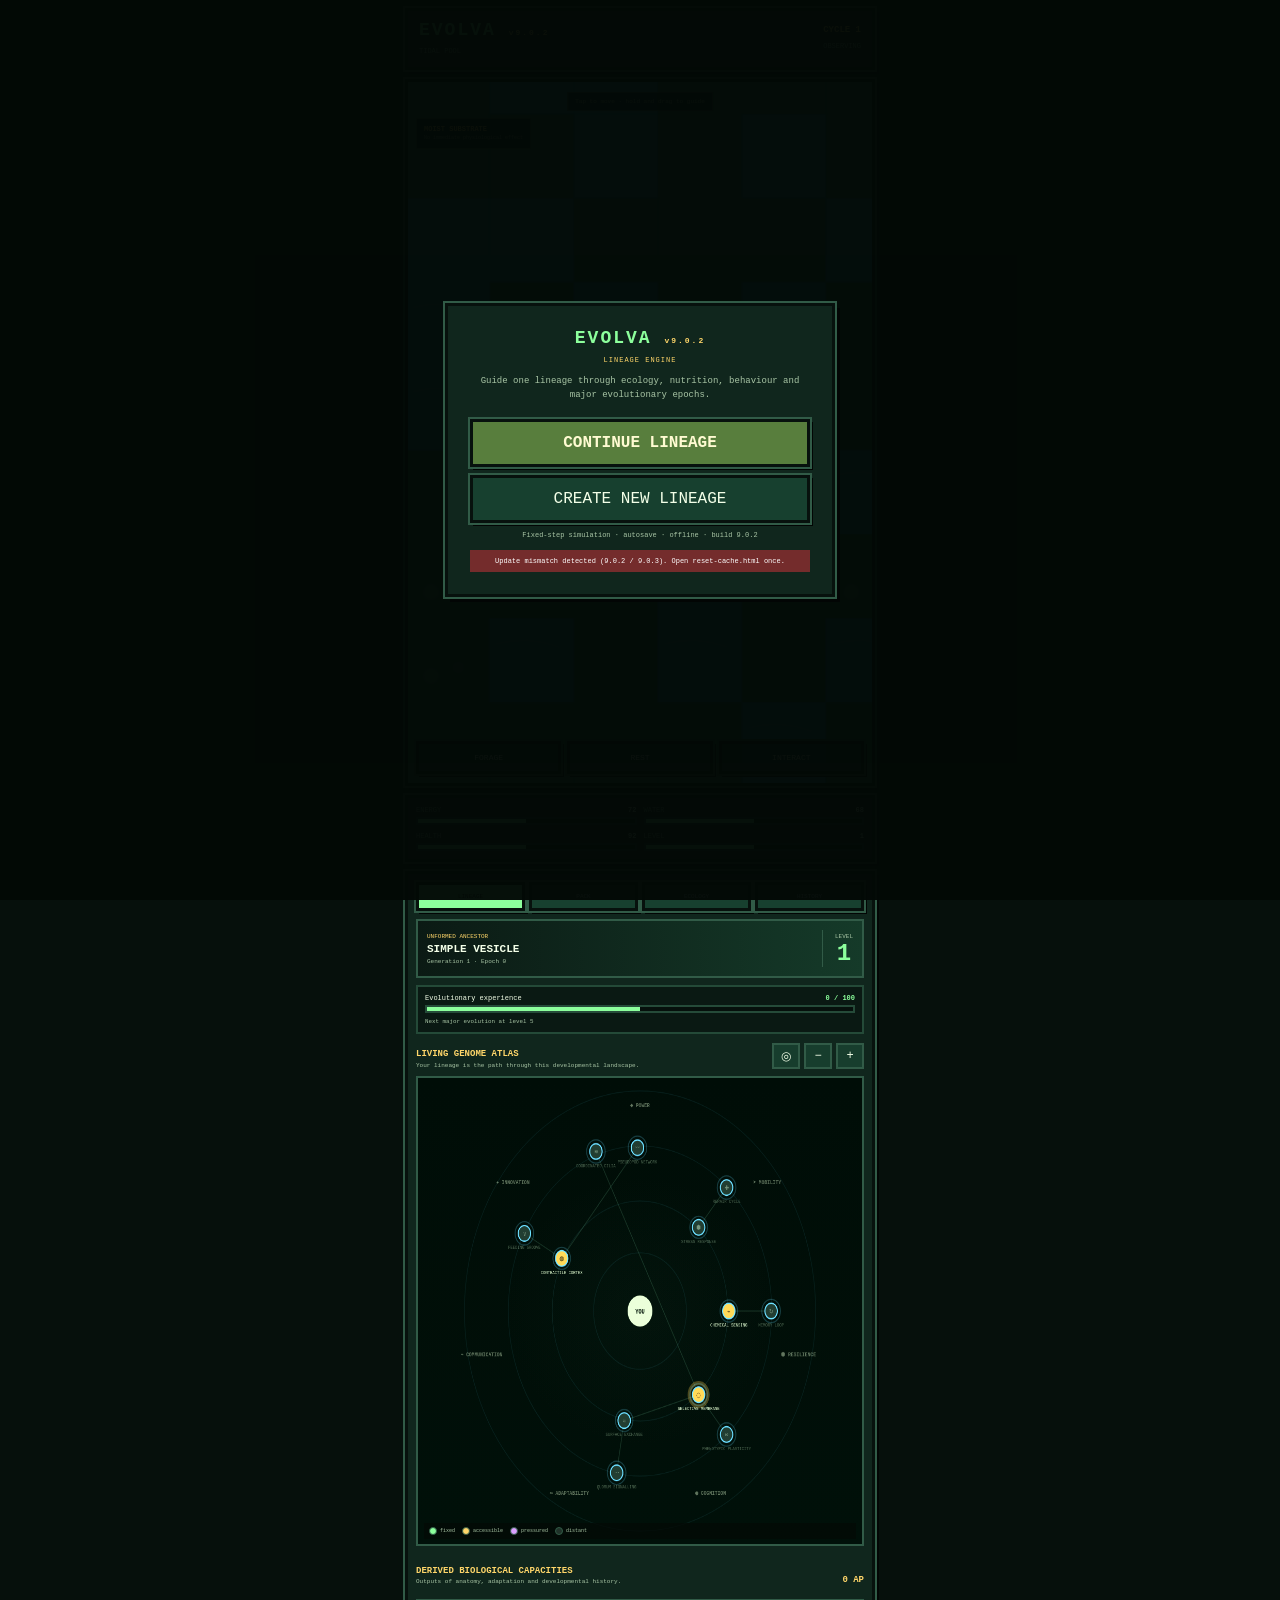
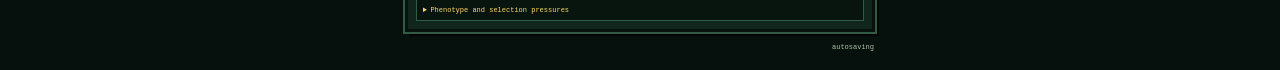
==== index.html @ 6b2ef73f "Add files via upload" ====
<!doctype html>
<html lang="en">
<head>
<meta charset="utf-8">
<meta name="viewport" content="width=device-width,initial-scale=1,viewport-fit=cover,user-scalable=no">
<meta name="evolva-build" content="9.0.3">
<script>
window.__EVOLVA_EXPECTED_BUILD__="9.0.3";
</script>
<meta name="theme-color" content="#06100c">
<meta name="apple-mobile-web-app-capable" content="yes">
<meta name="apple-mobile-web-app-status-bar-style" content="black-translucent">
<title>EVOLVA v9.0.3</title>
<link rel="manifest" href="manifest.webmanifest?v=9.0.3">
<link rel="icon" href="icons/icon.svg" type="image/svg+xml">
<link rel="stylesheet" href="styles.css?v=9.0.3">
</head>
<body>
<div id="start" class="modal visible">
  <div class="modal-card">
    <h1>EVOLVA <small data-build-version>v9.0.3</small></h1>
    <p class="tag">LINEAGE ENGINE</p>
    <p>Guide one lineage through ecology, nutrition, behaviour and major evolutionary epochs.</p>
    <button id="continue" class="primary">CONTINUE LINEAGE</button>
    <button id="newGame">CREATE NEW LINEAGE</button>
    <p class="fine">Fixed-step simulation · autosave · offline · build <span data-build-number>9.0.3</span></p>
    <div id="error" class="error" hidden></div>
  </div>
</div>

<div id="originModal" class="modal">
  <div class="modal-card wide">
    <h1>CHOOSE ANCESTRAL ORIGIN</h1>
    <p class="note">This is not a class lock. It determines the first pressures, starting anatomy and early Genome Atlas access.</p>
    <div id="originChoices" class="origin-choices"></div>
  </div>
</div>

<div id="epochModal" class="modal">
  <div class="modal-card wide epoch-card">
    <div class="epoch-heading">
      <div>
        <p class="tag">MAJOR EVOLUTION</p>
        <h1 id="epochTitle">EPOCH I</h1>
      </div>
      <b id="epochLevelLabel">LEVEL 5</b>
    </div>

    <section id="epochFeedStage">
      <p class="note">Commit up to six stored resources. Nutrition alters which innovations are developmentally accessible.</p>
      <div id="epochInventory" class="inventory-grid"></div>
      <div class="epoch-summary">
        <span>Committed <b id="feedCount">0 / 6</b></span>
        <button id="forecastBtn" class="primary">READ SELECTION PRESSURES</button>
      </div>
    </section>

    <section id="epochForecastStage" hidden>
      <div id="pressureSummary" class="pressure-summary"></div>
      <div id="epochAtlasHint" class="epoch-atlas-hint"></div>
      <h2>LIKELY EVOLUTIONARY OUTCOMES</h2>
      <div id="forecastChoices" class="forecast-choices"></div>
      <button id="backToFeedBtn">CHANGE NUTRITION</button>
    </section>
  </div>
</div>

<main class="app">
  <header class="hud panel">
    <div>
      <h1>EVOLVA <small data-build-version>v9.0.3</small></h1>
      <span id="biomeLabel">TIDAL POOL</span>
    </div>
    <div class="hud-right">
      <b id="cycleLabel">CYCLE 1</b>
      <span id="stateLabel">OBSERVING</span>
    </div>
  </header>

  <section class="world panel">
    <canvas id="world" width="430" height="650"></canvas>
    <div id="hint" class="hint">Tap to move · hold and drag to guide</div>
    <div id="toast" class="toast" hidden></div>
    <div id="inspect" class="inspect" hidden></div>
    <div id="tileReadout" class="tile-readout">
      <b id="tileName">MOIST SUBSTRATE</b>
      <span id="tileEffect">No immediate physiological effect</span>
    </div>
    <div id="interactionMenu" class="interaction-menu" hidden>
      <div class="encounter-head">
        <b id="interactionTargetName">NEARBY ORGANISM</b>
        <span id="interactionTargetInfo">reading chemistry…</span>
      </div>
      <p>Choose an ecological intention. Anatomy, chemistry, condition and chance determine what actually happens.</p>
      <div class="intent-grid">
        <button data-intent="signal"><b>⌁ SIGNAL</b><small>cooperate, inspect or be rejected</small></button>
        <button data-intent="merge"><b>◉ MERGE</b><small>attempt stable endosymbiosis</small></button>
        <button data-intent="engulf"><b>∨ ENGULF</b><small>absorb biomass or living modules</small></button>
        <button data-intent="defend"><b>⬢ DEFEND</b><small>release a local protective field</small></button>
      </div>
      <button id="interactionCancelBtn">CANCEL</button>
    </div>
    <div id="encounterPanel" class="encounter-panel" hidden>
      <div class="encounter-head">
        <b id="encounterTitle">CHEMICAL ENCOUNTER</b>
        <span id="encounterOdds">uncertain</span>
      </div>
      <div id="encounterRolls" class="encounter-rolls"></div>
      <div id="encounterOutcomeIcon" class="encounter-outcome-icon">⌁</div>
      <p id="encounterText"></p>
      <button id="encounterCloseBtn">CONTINUE</button>
    </div>
    <div class="quick-actions">
      <button id="forageBtn">FORAGE</button>
      <button id="restBtn">REST</button>
      <button id="interactBtn">INTERACT</button>
    </div>
  </section>

  <section class="meters panel">
    <div><span>ENERGY <b id="energyText">72</b></span><i><em id="energyBar"></em></i></div>
    <div><span>WATER <b id="waterText">68</b></span><i><em id="waterBar"></em></i></div>
    <div><span>HEALTH <b id="healthText">92</b></span><i><em id="healthBar"></em></i></div>
    <div><span>LEVEL <b id="levelText">1</b></span><i><em id="xpBar"></em></i></div>
  </section>

  <section class="panel drawer">
    <nav>
      <button class="tab active" data-tab="lineage">LINEAGE</button>
      <button class="tab" data-tab="pack">PACK</button>
      <button class="tab" data-tab="ecology">ECOLOGY</button>
      <button class="tab" data-tab="history">HISTORY</button>
    </nav>

    <div id="lineageTab" class="tab-content active">
      <div class="lineage-topbar">
        <div>
          <span id="originLabel">UNFORMED ANCESTOR</span>
          <b id="bodyPlanLabel">SIMPLE VESICLE</b>
          <small id="lineageMeta">Generation 1 · Epoch 0</small>
        </div>
        <div class="level-badge"><small>LEVEL</small><strong id="lineageLevel">1</strong></div>
      </div>

      <div class="progress-block">
        <span>Evolutionary experience <b id="xpText">0 / 100</b></span>
        <i><em id="lineageXpBar"></em></i>
        <small id="epochHint">Next major evolution at level 5</small>
      </div>

      <div class="atlas-toolbar">
        <div>
          <h2>LIVING GENOME ATLAS</h2>
          <p id="atlasSummary">Your lineage is the path through this developmental landscape.</p>
        </div>
        <div class="atlas-tools">
          <button id="atlasHomeBtn">◎</button>
          <button id="atlasMinusBtn">−</button>
          <button id="atlasPlusBtn">+</button>
        </div>
      </div>

      <div id="livingAtlas" class="living-atlas">
        <canvas id="atlasCanvas" width="860" height="720"></canvas>
        <div id="atlasTooltip" class="atlas-tooltip" hidden></div>
        <div class="atlas-legend">
          <span><i class="owned"></i> fixed</span>
          <span><i class="available"></i> accessible</span>
          <span><i class="pressured"></i> pressured</span>
          <span><i class="locked"></i> distant</span>
        </div>
      </div>

      <div class="attribute-strip-header">
        <div>
          <h2>DERIVED BIOLOGICAL CAPACITIES</h2>
          <p>Outputs of anatomy, adaptation and developmental history.</p>
        </div>
        <b id="adaptPointLabel">0 AP</b>
      </div>
      <div id="attributeStrip" class="attribute-strip"></div>

      <details class="lineage-details">
        <summary>Phenotype and selection pressures</summary>
        <h2>ACTIVE PHENOTYPE</h2>
        <div id="phenotypeCards" class="cards compact"></div>
        <h2>RECENT SELECTION PRESSURES</h2>
        <div id="pressureBars" class="pressure-bars"></div>
      </details>
    </div>

    <div id="packTab" class="tab-content">
      <p class="note">Surplus resources enter the backpack. Eating changes physiology now and leaves a nutritional imprint on the next major evolution.</p>
      <div id="dietReadout" class="diet-readout"></div>
      <div id="inventoryGrid" class="inventory-grid"></div>
      <h2>DISCOVERED DEVELOPMENTAL COMBINATIONS</h2>
      <div id="recipeCards" class="cards compact"></div>
    </div>

    <div id="ecologyTab" class="tab-content">
      <div id="ecologyCards" class="cards"></div>
      <h2>INTEGRATED LIVING MODULES</h2>
      <div id="symbiontCards" class="cards compact"></div>
      <h2>CONDITIONED NICHES</h2>
      <div id="nicheCards" class="cards compact"></div>
      <button id="migrateBtn" class="secondary-action">MIGRATE TO NEXT NICHE</button>
    </div>

    <div id="historyTab" class="tab-content">
      <div id="logList" class="log"></div>
      <button id="restartBtn" class="danger-action">END LINEAGE AND RESTART</button>
    </div>
  </section>

  <footer><span id="saveStatus">autosaving</span></footer>
</main>

<script type="module" src="js/main.js?v=9.0.3"></script>
</body>
</html>
---- styles.css ----
:root{--bg:#06100c;--panel:#10261d;--panel2:#0a1913;--line:#315b47;--text:#f3ffe8;--muted:#a8c5a5;--green:#8cff9c;--gold:#ffd66a;--blue:#7de0ff;--red:#ff7777;--purple:#dba0ff}
*{box-sizing:border-box;-webkit-tap-highlight-color:transparent}
html,body{margin:0;min-height:100%;background:var(--bg);color:var(--text);font-family:"Courier New",monospace}
body{padding:max(8px,env(safe-area-inset-top)) max(8px,env(safe-area-inset-right)) max(14px,env(safe-area-inset-bottom)) max(8px,env(safe-area-inset-left));overscroll-behavior:none}
button,select{font:inherit;color:inherit;touch-action:manipulation}button:active{transform:translate(1px,1px)}
.app{width:min(100%,470px);margin:auto;display:grid;gap:9px}
.panel{background:var(--panel);border:3px solid #07110d;outline:2px solid var(--line);box-shadow:4px 4px #020504}
.hud{padding:9px 11px;display:flex;justify-content:space-between;align-items:center}
h1{margin:0;color:var(--green);font-size:18px;letter-spacing:2px}h1 small{font-size:8px;color:var(--gold)}
h2{font-size:9px;color:var(--gold);margin:12px 0 6px}
.hud span,.hud-right span{font-size:7px;color:var(--muted)}.hud-right{text-align:right}.hud-right b{display:block;color:var(--gold);font-size:9px}
.world{position:relative;overflow:hidden}canvas{display:block;width:100%;height:auto;aspect-ratio:430/650;background:#224936;image-rendering:pixelated;touch-action:none}
.hint{position:absolute;left:50%;top:10px;transform:translateX(-50%);padding:5px 7px;background:rgba(3,9,6,.72);border:1px solid rgba(255,255,255,.18);font-size:6px;color:var(--muted);pointer-events:none}
.toast{position:absolute;left:50%;bottom:78px;transform:translateX(-50%);width:calc(100% - 18px);padding:7px;background:rgba(4,11,8,.94);border:2px solid var(--gold);text-align:center;color:var(--gold);font-size:8px}
.inspect{position:absolute;right:8px;top:36px;max-width:55%;padding:7px;background:rgba(4,11,8,.92);border:2px solid var(--blue);font-size:6px;line-height:1.45;color:var(--muted)}
.quick-actions{position:absolute;left:8px;right:8px;bottom:9px;display:grid;grid-template-columns:1fr 1fr 1fr;gap:6px}
.quick-actions button,.drawer nav button,.modal button,.secondary-action,.danger-action{background:rgba(24,67,49,.92);border:3px solid #07110d;outline:2px solid var(--line);box-shadow:3px 3px #020504}
.quick-actions button{padding:9px 3px;font-size:8px}.quick-actions button.active{background:#376f4e}.primary{background:#587e3d!important;color:#fffbd2;font-weight:bold}
.meters{padding:8px;display:grid;grid-template-columns:1fr 1fr;gap:7px}.meters>div{font-size:7px;color:var(--muted)}.meters b{float:right;color:var(--text)}
.meters i,.progress-block i{display:block;height:8px;margin-top:3px;background:#06100c;border:2px solid #254b39}.meters em,.progress-block em{display:block;height:100%;background:var(--green);width:50%}
.drawer{padding:8px}.drawer nav{display:grid;grid-template-columns:repeat(4,1fr);gap:4px}.drawer nav button{padding:8px 1px;font-size:6px}.drawer nav button.active{background:var(--green);color:#06100c}
.tab-content{display:none;min-height:230px;padding-top:8px}.tab-content.active{display:block}
.note{font-size:7px;color:var(--muted);line-height:1.5}
.cards{display:grid;gap:6px;margin-top:7px}.cards.compact{grid-template-columns:1fr 1fr}.card{background:var(--panel2);border:2px solid #244a38;padding:7px;font-size:7px;line-height:1.45;color:var(--muted)}
.card b{display:block;color:var(--text);font-size:8px;margin-bottom:3px}.card.good{border-color:#4d9665}.card.bad{border-color:#9c4b4b}
.lineage-banner{display:flex;justify-content:space-between;align-items:center;background:linear-gradient(90deg,#0b1a14,#153a29);border:2px solid #315b47;padding:9px}
.lineage-banner span{display:block;font-size:6px;color:var(--gold)}.lineage-banner b{display:block;font-size:11px;margin-top:3px}
.level-badge{text-align:center;border-left:1px solid #315b47;padding-left:12px}.level-badge small{display:block;font-size:5px;color:var(--muted)}.level-badge strong{font-size:24px;color:var(--green)}
.progress-block{margin-top:7px;padding:7px;background:var(--panel2);border:2px solid #244a38;font-size:7px}.progress-block span b{float:right;color:var(--green)}.progress-block small{display:block;margin-top:5px;color:var(--muted)}
.attribute-header{display:flex;justify-content:space-between;align-items:end}.attribute-header h2{margin-bottom:2px}.attribute-header p{font-size:6px;color:var(--muted);margin:0}.attribute-header>b{color:var(--gold);font-size:10px}
.attribute-grid{display:grid;grid-template-columns:1fr 1fr;gap:6px;margin-top:7px}.attribute{background:var(--panel2);border:2px solid #244a38;padding:7px;position:relative;min-height:80px}
.attribute .top{display:flex;justify-content:space-between;align-items:center}.attribute .icon{font-size:14px}.attribute strong{font-size:18px;color:var(--green)}
.attribute b{display:block;font-size:8px;margin:3px 0}.attribute p{font-size:6px;color:var(--muted);margin:0;line-height:1.35}.attribute button{position:absolute;right:5px;bottom:5px;width:22px;height:22px;padding:0;background:#315b47;border:1px solid #83b99c}.attribute button:disabled{opacity:.25}
.pressure-bars{display:grid;gap:5px}.pressure-row{font-size:6px;color:var(--muted)}.pressure-row span{display:flex;justify-content:space-between}.pressure-row i{display:block;height:5px;background:#06100c;border:1px solid #315b47}.pressure-row em{display:block;height:100%;background:var(--blue)}
.inventory-grid{display:grid;grid-template-columns:repeat(3,1fr);gap:6px}.inventory-item{position:relative;min-height:72px;padding:7px 3px;background:var(--panel2);border:2px solid #244a38;color:var(--text);font:inherit}
.inventory-item b{display:block;font-size:17px;margin-bottom:4px}.inventory-item span{display:block;font-size:7px}.inventory-item small{display:block;font-size:6px;color:var(--muted);margin-top:3px}.inventory-item em{position:absolute;right:4px;top:3px;color:var(--gold);font-size:7px;font-style:normal}.inventory-item:disabled{opacity:.4}
.atlas-header{display:flex;justify-content:space-between;align-items:end}.atlas-header h2{margin:0}.atlas-header p{font-size:6px;color:var(--muted);margin:3px 0}.atlas-header select{background:#0a1913;border:2px solid #315b47;font-size:6px;padding:5px}
.atlas-grid{display:grid;gap:6px;margin-top:8px}.atlas-node{background:var(--panel2);border:2px solid #244a38;padding:7px;display:grid;grid-template-columns:34px 1fr auto;gap:7px;align-items:center}
.atlas-node.locked{opacity:.55}.atlas-node.owned{border-color:#72c489;background:#102b1d}.atlas-node.available{border-color:var(--gold)}.atlas-node .node-icon{width:34px;height:34px;display:grid;place-items:center;border:2px solid currentColor;font-size:15px}
.atlas-node b{display:block;font-size:8px}.atlas-node p{font-size:6px;color:var(--muted);margin:3px 0;line-height:1.35}.atlas-node small{font-size:5px;color:var(--gold)}.atlas-node .tier{font-size:7px;color:var(--muted)}
.secondary-action,.danger-action{width:100%;margin-top:8px;padding:9px;font-size:8px}.danger-action{background:#5b2525}
.log{max-height:290px;overflow:auto;font-size:7px;color:var(--muted);line-height:1.5}.log div{padding:5px 0;border-bottom:1px dotted rgba(255,255,255,.08)}
footer{display:flex;justify-content:flex-end;font-size:7px;color:var(--muted);padding:2px 1px 5px}
.modal{position:fixed;inset:0;z-index:100;display:none;align-items:center;justify-content:center;padding:20px;background:rgba(3,9,6,.97);overflow:auto}.modal.visible{display:flex}
.modal-card{width:min(100%,390px);padding:22px;text-align:center;background:var(--panel);border:3px solid #07110d;outline:2px solid var(--line);box-shadow:5px 5px #020504}.modal-card.wide{width:min(100%,455px)}
.modal-card p{font-size:9px;line-height:1.55;color:var(--muted)}.modal-card>button{width:100%;padding:12px;margin-top:8px}.tag{color:var(--gold)!important;font-size:7px!important;letter-spacing:1px}.fine{font-size:7px!important}.error{margin-top:9px;padding:7px;background:#742c2c;color:#fff;font-size:7px}
.origin-choices{display:grid;gap:8px}.origin-choice{text-align:left!important;padding:10px!important}.origin-choice b{display:block;color:var(--green);font-size:10px}.origin-choice span{display:block;color:var(--muted);font-size:7px;line-height:1.45;margin:4px 0}.origin-choice small{color:var(--gold);font-size:6px}
.epoch-card{text-align:left}.epoch-heading{display:flex;justify-content:space-between;align-items:center;border-bottom:2px solid #315b47;padding-bottom:8px}.epoch-heading p{margin:0}.epoch-heading>b{color:var(--gold);font-size:10px}
.epoch-summary{display:flex;justify-content:space-between;align-items:center;margin-top:9px;font-size:7px}.epoch-summary button{padding:9px;font-size:7px}
.pressure-summary{display:grid;grid-template-columns:repeat(2,1fr);gap:5px;margin:8px 0}.pressure-chip{background:#0a1913;border:1px solid #315b47;padding:6px;font-size:6px}.pressure-chip b{display:block;color:var(--green);font-size:9px}
.forecast-choices{display:grid;gap:7px}.forecast-choice{text-align:left!important;padding:9px!important;background:#102b1d!important}.forecast-choice b{display:block;color:var(--green);font-size:9px}.forecast-choice span{display:block;color:var(--muted);font-size:6px;margin:4px 0;line-height:1.4}.forecast-choice small{color:var(--gold);font-size:6px}
@media(max-width:360px){.cards.compact{grid-template-columns:1fr}.attribute-grid{grid-template-columns:1fr}.pressure-summary{grid-template-columns:1fr}.inventory-grid{grid-template-columns:1fr 1fr}}

.lineage-topbar{display:flex;justify-content:space-between;align-items:center;background:linear-gradient(90deg,#0b1a14,#153a29);border:2px solid #315b47;padding:9px}
.lineage-topbar span{display:block;font-size:6px;color:var(--gold)}.lineage-topbar b{display:block;font-size:11px;margin-top:3px}
.lineage-topbar>div>small{display:block;font-size:6px;color:var(--muted);margin-top:3px}
.atlas-toolbar{display:flex;justify-content:space-between;align-items:end;margin-top:9px}
.atlas-toolbar h2{margin:0}.atlas-toolbar p{margin:3px 0 0;font-size:6px;color:var(--muted)}
.atlas-tools{display:flex;gap:4px}.atlas-tools button{width:28px;height:26px;padding:0;background:#173d2d;border:2px solid #315b47;color:var(--text);font-size:12px}
.living-atlas{position:relative;margin-top:7px;height:410px;background:#07120d;border:2px solid #315b47;overflow:hidden;touch-action:none}
#atlasCanvas{display:block;width:100%;height:100%;image-rendering:auto;touch-action:none;background:
radial-gradient(circle at 50% 50%,rgba(49,91,71,.08),transparent 42%),
linear-gradient(#07120d,#08150f)}
.atlas-tooltip{position:absolute;z-index:5;max-width:210px;padding:7px;background:rgba(4,11,8,.96);border:2px solid var(--gold);font-size:6px;line-height:1.45;color:var(--muted);pointer-events:none}
.atlas-tooltip b{display:block;color:var(--text);font-size:8px;margin-bottom:3px}
.atlas-tooltip small{display:block;color:var(--gold);margin-top:4px}
.atlas-legend{position:absolute;left:6px;right:6px;bottom:5px;display:flex;flex-wrap:wrap;gap:7px;padding:4px 5px;background:rgba(3,9,6,.78);font-size:5px;color:var(--muted);pointer-events:none}
.atlas-legend span{display:flex;align-items:center;gap:3px}.atlas-legend i{width:8px;height:8px;border-radius:50%;display:inline-block;border:1px solid #315b47}
.atlas-legend i.owned{background:var(--green)}.atlas-legend i.available{background:var(--gold)}.atlas-legend i.pressured{background:var(--purple)}.atlas-legend i.locked{background:#203229}
.attribute-strip-header{display:flex;justify-content:space-between;align-items:end;margin-top:8px}.attribute-strip-header h2{margin-bottom:2px}.attribute-strip-header p{font-size:6px;color:var(--muted);margin:0}.attribute-strip-header>b{font-size:9px;color:var(--gold)}
.attribute-strip{display:grid;grid-template-columns:repeat(7,1fr);gap:3px;margin-top:6px}
.attribute-mini{position:relative;min-width:0;padding:6px 2px 5px;background:#0a1913;border:1px solid #244a38;text-align:center}
.attribute-mini span{display:block;font-size:11px}.attribute-mini b{display:block;font-size:6px;white-space:nowrap;overflow:hidden;text-overflow:ellipsis;margin-top:2px}.attribute-mini strong{display:block;font-size:10px;color:var(--green);margin-top:2px}
.attribute-mini button{position:absolute;right:1px;top:1px;width:15px;height:15px;padding:0;border:1px solid #315b47;background:#173d2d;font-size:8px}.attribute-mini button:disabled{opacity:.2}
.lineage-details{margin-top:8px;border:1px solid #315b47;background:#08150f;padding:6px}
.lineage-details summary{font-size:7px;color:var(--gold);cursor:pointer}
@media(max-width:360px){.living-atlas{height:360px}.attribute-strip{grid-template-columns:repeat(4,1fr)}}

.epoch-atlas-hint{margin:7px 0;padding:7px;background:#07120d;border:1px solid #315b47;font-size:6px;color:var(--muted);line-height:1.5}
.epoch-atlas-hint b{color:var(--gold)}
.living-atlas.is-dragging{cursor:grabbing}.living-atlas{cursor:grab}
@media(prefers-reduced-motion:reduce){.living-atlas *{animation:none!important}}

.tile-readout{position:absolute;left:8px;top:36px;max-width:58%;padding:6px 7px;background:rgba(4,11,8,.88);border:1px solid rgba(255,255,255,.25);pointer-events:none}
.tile-readout b{display:block;font-size:7px;color:var(--gold)}.tile-readout span{display:block;margin-top:2px;font-size:5px;color:var(--muted);line-height:1.35}
.encounter-panel{position:absolute;z-index:12;left:8px;right:8px;top:92px;padding:10px;background:rgba(4,11,8,.97);border:3px solid var(--gold);box-shadow:4px 4px #020504}
.encounter-head{display:flex;justify-content:space-between;align-items:center}.encounter-head b{font-size:9px;color:var(--gold)}.encounter-head span{font-size:6px;color:var(--muted)}
.encounter-rolls{display:grid;grid-template-columns:1fr 1fr;gap:6px;margin:8px 0}.roll-card{padding:7px;background:#0a1913;border:1px solid #315b47;text-align:center}.roll-card span{display:block;font-size:5px;color:var(--muted)}.roll-card b{display:block;font-size:18px;margin-top:3px}.roll-card.good b{color:var(--green)}.roll-card.bad b{color:var(--red)}
.encounter-panel p{font-size:7px;line-height:1.45;color:var(--text)}.encounter-panel button{width:100%;padding:8px;background:#173d2d;border:2px solid #315b47}
.diet-readout{margin:6px 0 8px;padding:8px;background:#08150f;border:2px solid #315b47;font-size:6px;color:var(--muted);line-height:1.45}.diet-readout b{color:var(--gold)}
.recipe-card{background:#0a1913;border:2px solid #244a38;padding:7px;font-size:6px;color:var(--muted)}.recipe-card b{display:block;color:var(--text);font-size:8px;margin-bottom:3px}.recipe-card.active{border-color:var(--gold);box-shadow:inset 0 0 0 1px rgba(255,214,106,.2)}
.inventory-item .imprint{color:var(--purple)!important}

.interaction-menu{position:absolute;z-index:13;left:8px;right:8px;top:82px;padding:10px;background:rgba(4,11,8,.98);border:3px solid #7de0ff;box-shadow:5px 5px #020504}
.interaction-menu>p{font-size:6px;line-height:1.45;color:var(--muted)}
.intent-grid{display:grid;grid-template-columns:1fr 1fr;gap:6px;margin:8px 0}
.intent-grid button{min-height:58px;padding:7px;background:#0a1913;border:2px solid #315b47;text-align:left;color:var(--text)}
.intent-grid button b,.intent-grid button small{display:block}.intent-grid button b{font-size:8px;color:var(--gold)}.intent-grid button small{font-size:5px;color:var(--muted);margin-top:4px;line-height:1.3}
.encounter-outcome-icon{text-align:center;font-size:30px;line-height:1;margin:5px 0;color:var(--gold);text-shadow:0 0 12px currentColor}
.world-tag{position:absolute}
.module-card,.niche-card{position:relative;padding:8px;background:#0a1913;border:2px solid #315b47;font-size:6px;color:var(--muted)}
.module-card b,.niche-card b{display:block;font-size:8px;color:var(--text);margin-bottom:3px}.module-card i{position:absolute;right:7px;top:7px;font-style:normal;font-size:15px}
.niche-meter{height:5px;background:#14291f;margin-top:5px}.niche-meter em{display:block;height:100%;background:var(--green)}

/* Living World 8.1 */
#world{image-rendering:auto;filter:saturate(1.12) contrast(1.04)}
.world-shell{background:radial-gradient(circle at 50% 42%,rgba(47,110,78,.12),transparent 70%)}
.tile-readout{backdrop-filter:blur(3px)}

/* v8.2 phenotype intelligence and high-resolution atlas */
.living-atlas{height:470px;background:
 radial-gradient(circle at 50% 50%,rgba(125,224,255,.08),transparent 32%),
 radial-gradient(circle at 18% 24%,rgba(219,160,255,.06),transparent 26%),
 linear-gradient(135deg,#06100c,#0a1913 48%,#07120d);box-shadow:inset 0 0 35px rgba(0,0,0,.65)}
#atlasCanvas{image-rendering:auto;filter:saturate(1.15) contrast(1.05)}
.atlas-tooltip{max-width:245px;font-size:7px;box-shadow:0 0 18px rgba(255,214,106,.18)}
.atlas-tooltip .tip-tier{display:block;color:var(--blue);font-size:6px;margin-bottom:5px}.atlas-tooltip strong{display:block;color:var(--green);margin:5px 0}.atlas-tooltip u{color:var(--text);text-decoration:none;letter-spacing:.5px}
.attribute-strip{grid-template-columns:repeat(2,1fr);gap:5px}.attribute-mini{min-height:82px;text-align:left;padding:8px 24px 7px 8px;border-color:#315b47;background:linear-gradient(145deg,#0a1913,#10261d)}
.attribute-mini span{display:inline-block;font-size:14px;margin-right:5px}.attribute-mini b{display:inline;font-size:8px}.attribute-mini strong{font-size:14px;margin:4px 0;color:var(--green)}.attribute-mini small{display:block;font-size:5.5px;line-height:1.35;color:var(--muted)}.attribute-mini button{width:19px;height:19px;right:4px;top:4px}
.inspect{left:auto;right:7px;top:34px;width:min(176px,48%);max-width:176px;max-height:96px;overflow:hidden;padding:5px 6px;background:rgba(4,11,8,.78);backdrop-filter:blur(5px);-webkit-backdrop-filter:blur(5px);border:1px solid rgba(125,224,255,.72);border-radius:5px;box-shadow:0 3px 12px rgba(0,0,0,.38);font-size:5.6px;line-height:1.3;pointer-events:none}
.inspect-head{display:flex;align-items:center;justify-content:space-between;gap:4px;margin-bottom:2px}.inspect-head b{min-width:0;overflow:hidden;text-overflow:ellipsis;white-space:nowrap;font-size:6.8px}.inspect small{display:block;color:var(--blue);margin-bottom:3px;font-size:5px}.inspect-row{white-space:nowrap;overflow:hidden;text-overflow:ellipsis}.threat{display:inline-block;flex:0 0 auto;width:max-content;padding:1px 3px;border:1px solid currentColor;font-size:5px;font-weight:bold}.threat.easy{color:var(--green)}.threat.favourable{color:#c9ff8c}.threat.risky{color:var(--gold)}.threat.severe{color:#ff9b77}.threat.impossible{color:var(--red)}
@media(max-width:360px){.living-atlas{height:420px}.attribute-strip{grid-template-columns:1fr 1fr}.attribute-mini{min-height:88px}}

/* v9.0.3 mobile interaction and Atlas legibility */
#interactionCancelBtn{display:block;width:100%;margin-top:8px;padding:9px 12px;background:#10261d;border:2px solid #315b47;color:var(--muted);font:inherit;font-size:7px;letter-spacing:1.2px;text-align:center;border-radius:0;box-shadow:none;-webkit-appearance:none;appearance:none}
#interactionCancelBtn:active{background:#173d2d;color:var(--text);transform:translateY(1px)}
@media(max-width:480px){.living-atlas{height:500px}.atlas-legend{font-size:6px;gap:9px}.atlas-legend i{width:10px;height:10px}.atlas-toolbar p{font-size:6.5px;line-height:1.35}}
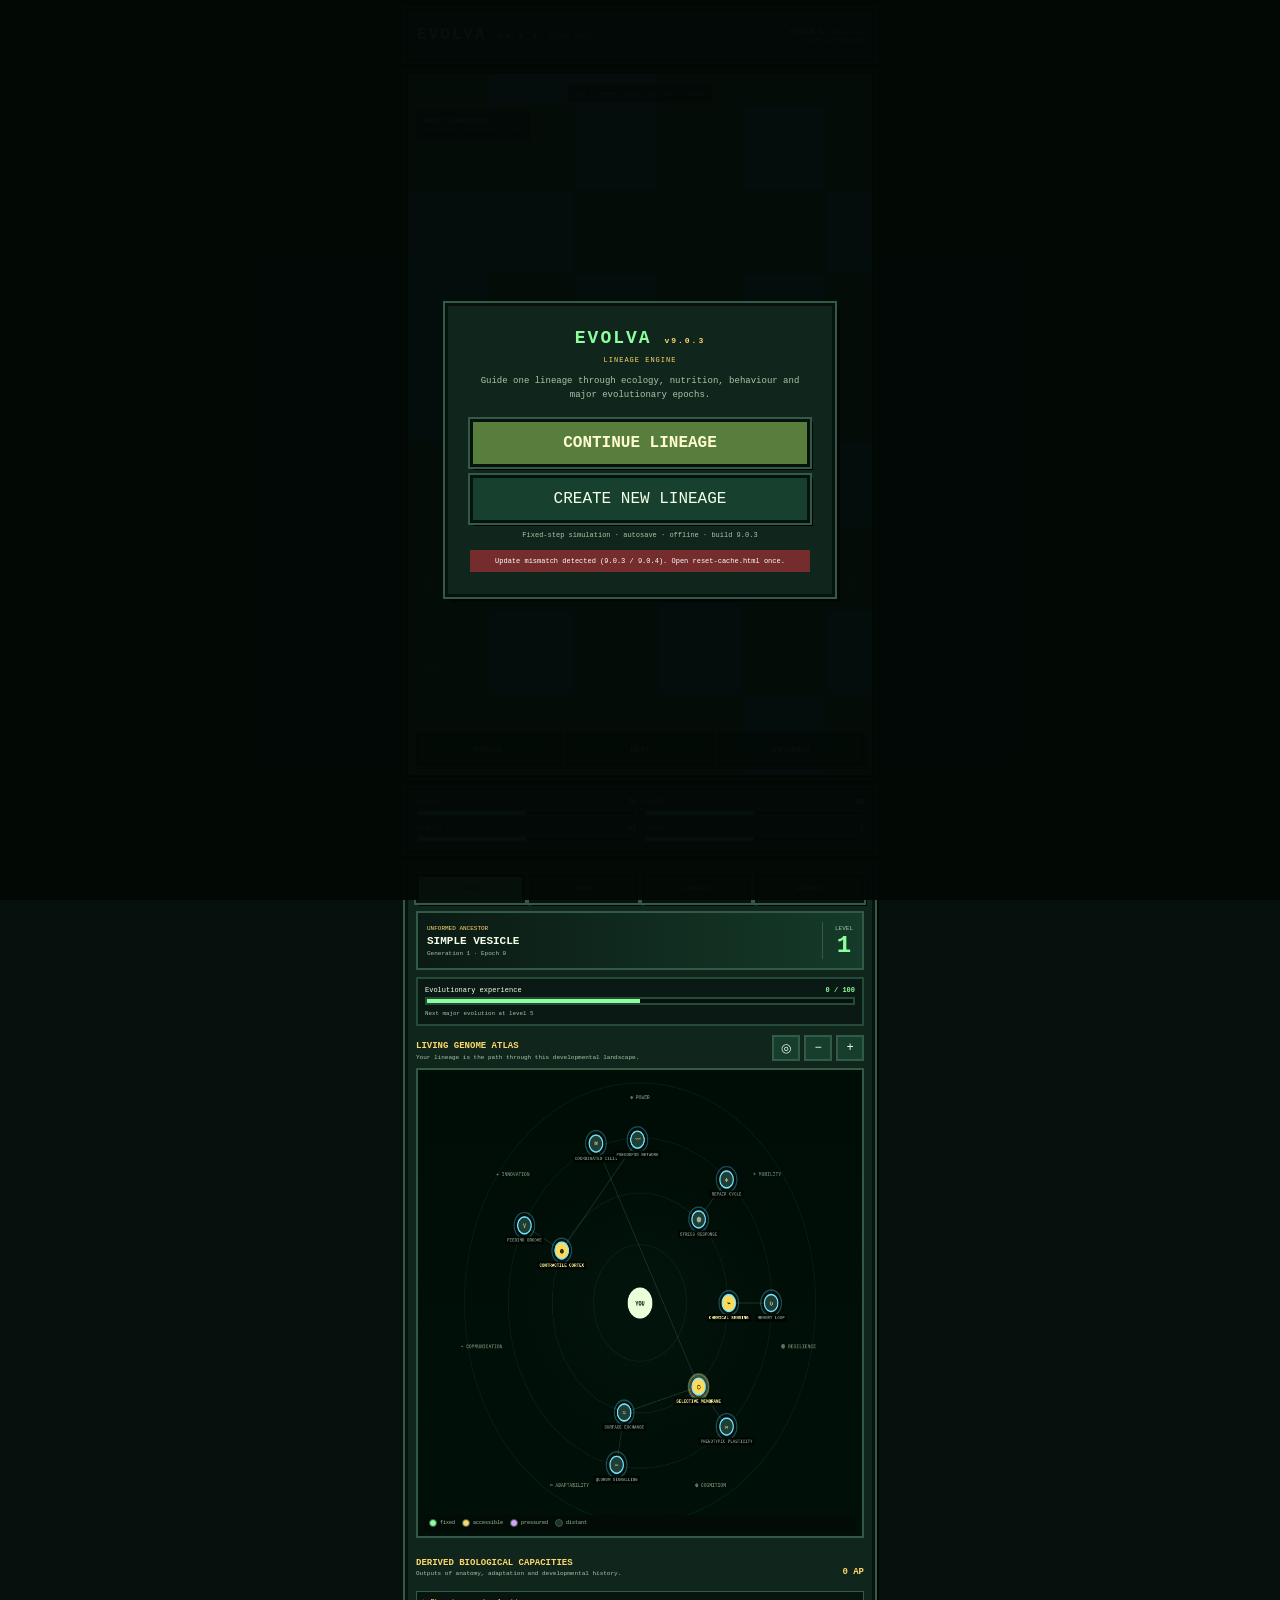
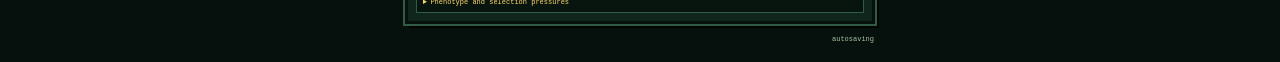
==== commit 5d0e4985: "Add files via upload" ====
--- a/index.html
+++ b/index.html
@@ -3,27 +3,27 @@
 <head>
 <meta charset="utf-8">
 <meta name="viewport" content="width=device-width,initial-scale=1,viewport-fit=cover,user-scalable=no">
-<meta name="evolva-build" content="9.0.3">
+<meta name="evolva-build" content="9.0.4">
 <script>
-window.__EVOLVA_EXPECTED_BUILD__="9.0.3";
+window.__EVOLVA_EXPECTED_BUILD__="9.0.4";
 </script>
 <meta name="theme-color" content="#06100c">
 <meta name="apple-mobile-web-app-capable" content="yes">
 <meta name="apple-mobile-web-app-status-bar-style" content="black-translucent">
-<title>EVOLVA v9.0.3</title>
-<link rel="manifest" href="manifest.webmanifest?v=9.0.3">
+<title>EVOLVA v9.0.4</title>
+<link rel="manifest" href="manifest.webmanifest?v=9.0.4">
 <link rel="icon" href="icons/icon.svg" type="image/svg+xml">
-<link rel="stylesheet" href="styles.css?v=9.0.3">
+<link rel="stylesheet" href="styles.css?v=9.0.4">
 </head>
 <body>
 <div id="start" class="modal visible">
   <div class="modal-card">
-    <h1>EVOLVA <small data-build-version>v9.0.3</small></h1>
+    <h1>EVOLVA <small data-build-version>v9.0.4</small></h1>
     <p class="tag">LINEAGE ENGINE</p>
     <p>Guide one lineage through ecology, nutrition, behaviour and major evolutionary epochs.</p>
     <button id="continue" class="primary">CONTINUE LINEAGE</button>
     <button id="newGame">CREATE NEW LINEAGE</button>
-    <p class="fine">Fixed-step simulation · autosave · offline · build <span data-build-number>9.0.3</span></p>
+    <p class="fine">Fixed-step simulation · autosave · offline · build <span data-build-number>9.0.4</span></p>
     <div id="error" class="error" hidden></div>
   </div>
 </div>
@@ -68,12 +68,13 @@
 <main class="app">
   <header class="hud panel">
     <div>
-      <h1>EVOLVA <small data-build-version>v9.0.3</small></h1>
+      <h1>EVOLVA <small data-build-version>v9.0.4</small></h1>
       <span id="biomeLabel">TIDAL POOL</span>
     </div>
     <div class="hud-right">
       <b id="cycleLabel">CYCLE 1</b>
       <span id="stateLabel">OBSERVING</span>
+      <small id="cycleHistory" class="cycle-history">Lineage newly emerged</small>
     </div>
   </header>
 
@@ -95,7 +96,7 @@
       <div class="intent-grid">
         <button data-intent="signal"><b>⌁ SIGNAL</b><small>cooperate, inspect or be rejected</small></button>
         <button data-intent="merge"><b>◉ MERGE</b><small>attempt stable endosymbiosis</small></button>
-        <button data-intent="engulf"><b>∨ ENGULF</b><small>absorb biomass or living modules</small></button>
+        <button data-intent="engulf"><b>∨ ENGULF</b><small>consume biomass and restore health</small></button>
         <button data-intent="defend"><b>⬢ DEFEND</b><small>release a local protective field</small></button>
       </div>
       <button id="interactionCancelBtn">CANCEL</button>
@@ -215,6 +216,6 @@
   <footer><span id="saveStatus">autosaving</span></footer>
 </main>
 
-<script type="module" src="js/main.js?v=9.0.3"></script>
+<script type="module" src="js/main.js?v=9.0.4"></script>
 </body>
 </html>
--- a/styles.css
+++ b/styles.css
@@ -9,7 +9,7 @@
 h1{margin:0;color:var(--green);font-size:18px;letter-spacing:2px}h1 small{font-size:8px;color:var(--gold)}
 h2{font-size:9px;color:var(--gold);margin:12px 0 6px}
 .hud span,.hud-right span{font-size:7px;color:var(--muted)}.hud-right{text-align:right}.hud-right b{display:block;color:var(--gold);font-size:9px}
-.world{position:relative;overflow:hidden}canvas{display:block;width:100%;height:auto;aspect-ratio:430/650;background:#224936;image-rendering:pixelated;touch-action:none}
+.world{position:relative;overflow:hidden}canvas{display:block;width:100%;height:auto;aspect-ratio:430/650;background:#224936;image-rendering:pixelated;touch-action:pan-y}
 .hint{position:absolute;left:50%;top:10px;transform:translateX(-50%);padding:5px 7px;background:rgba(3,9,6,.72);border:1px solid rgba(255,255,255,.18);font-size:6px;color:var(--muted);pointer-events:none}
 .toast{position:absolute;left:50%;bottom:78px;transform:translateX(-50%);width:calc(100% - 18px);padding:7px;background:rgba(4,11,8,.94);border:2px solid var(--gold);text-align:center;color:var(--gold);font-size:8px}
 .inspect{position:absolute;right:8px;top:36px;max-width:55%;padding:7px;background:rgba(4,11,8,.92);border:2px solid var(--blue);font-size:6px;line-height:1.45;color:var(--muted)}
@@ -121,7 +121,12 @@
 .inspect-head{display:flex;align-items:center;justify-content:space-between;gap:4px;margin-bottom:2px}.inspect-head b{min-width:0;overflow:hidden;text-overflow:ellipsis;white-space:nowrap;font-size:6.8px}.inspect small{display:block;color:var(--blue);margin-bottom:3px;font-size:5px}.inspect-row{white-space:nowrap;overflow:hidden;text-overflow:ellipsis}.threat{display:inline-block;flex:0 0 auto;width:max-content;padding:1px 3px;border:1px solid currentColor;font-size:5px;font-weight:bold}.threat.easy{color:var(--green)}.threat.favourable{color:#c9ff8c}.threat.risky{color:var(--gold)}.threat.severe{color:#ff9b77}.threat.impossible{color:var(--red)}
 @media(max-width:360px){.living-atlas{height:420px}.attribute-strip{grid-template-columns:1fr 1fr}.attribute-mini{min-height:88px}}
 
-/* v9.0.3 mobile interaction and Atlas legibility */
+/* v9.0.4 mobile interaction and Atlas legibility */
 #interactionCancelBtn{display:block;width:100%;margin-top:8px;padding:9px 12px;background:#10261d;border:2px solid #315b47;color:var(--muted);font:inherit;font-size:7px;letter-spacing:1.2px;text-align:center;border-radius:0;box-shadow:none;-webkit-appearance:none;appearance:none}
 #interactionCancelBtn:active{background:#173d2d;color:var(--text);transform:translateY(1px)}
 @media(max-width:480px){.living-atlas{height:500px}.atlas-legend{font-size:6px;gap:9px}.atlas-legend i{width:10px;height:10px}.atlas-toolbar p{font-size:6.5px;line-height:1.35}}
+
+/* v9.0.4 compact header, scroll-safe world and readout separation */
+.hud{padding:5px 9px;min-height:54px;align-items:center}.hud h1{font-size:16px;line-height:1}.hud>div:first-child{display:flex;align-items:baseline;gap:10px}.hud>div:first-child>span{white-space:nowrap}.hud-right{max-width:52%;display:grid;grid-template-columns:auto auto;column-gap:7px;align-items:baseline}.hud-right b{font-size:8px}.hud-right>span{font-size:6px}.cycle-history{grid-column:1/-1;display:block;white-space:nowrap;overflow:hidden;text-overflow:ellipsis;color:var(--muted);font-size:5px;max-width:190px;margin-top:2px}
+.world{touch-action:pan-y}.tile-readout[hidden]{display:none}.inspect{z-index:8}
+@media(max-width:380px){.hud{min-height:50px}.hud h1{font-size:14px}.cycle-history{max-width:150px}}
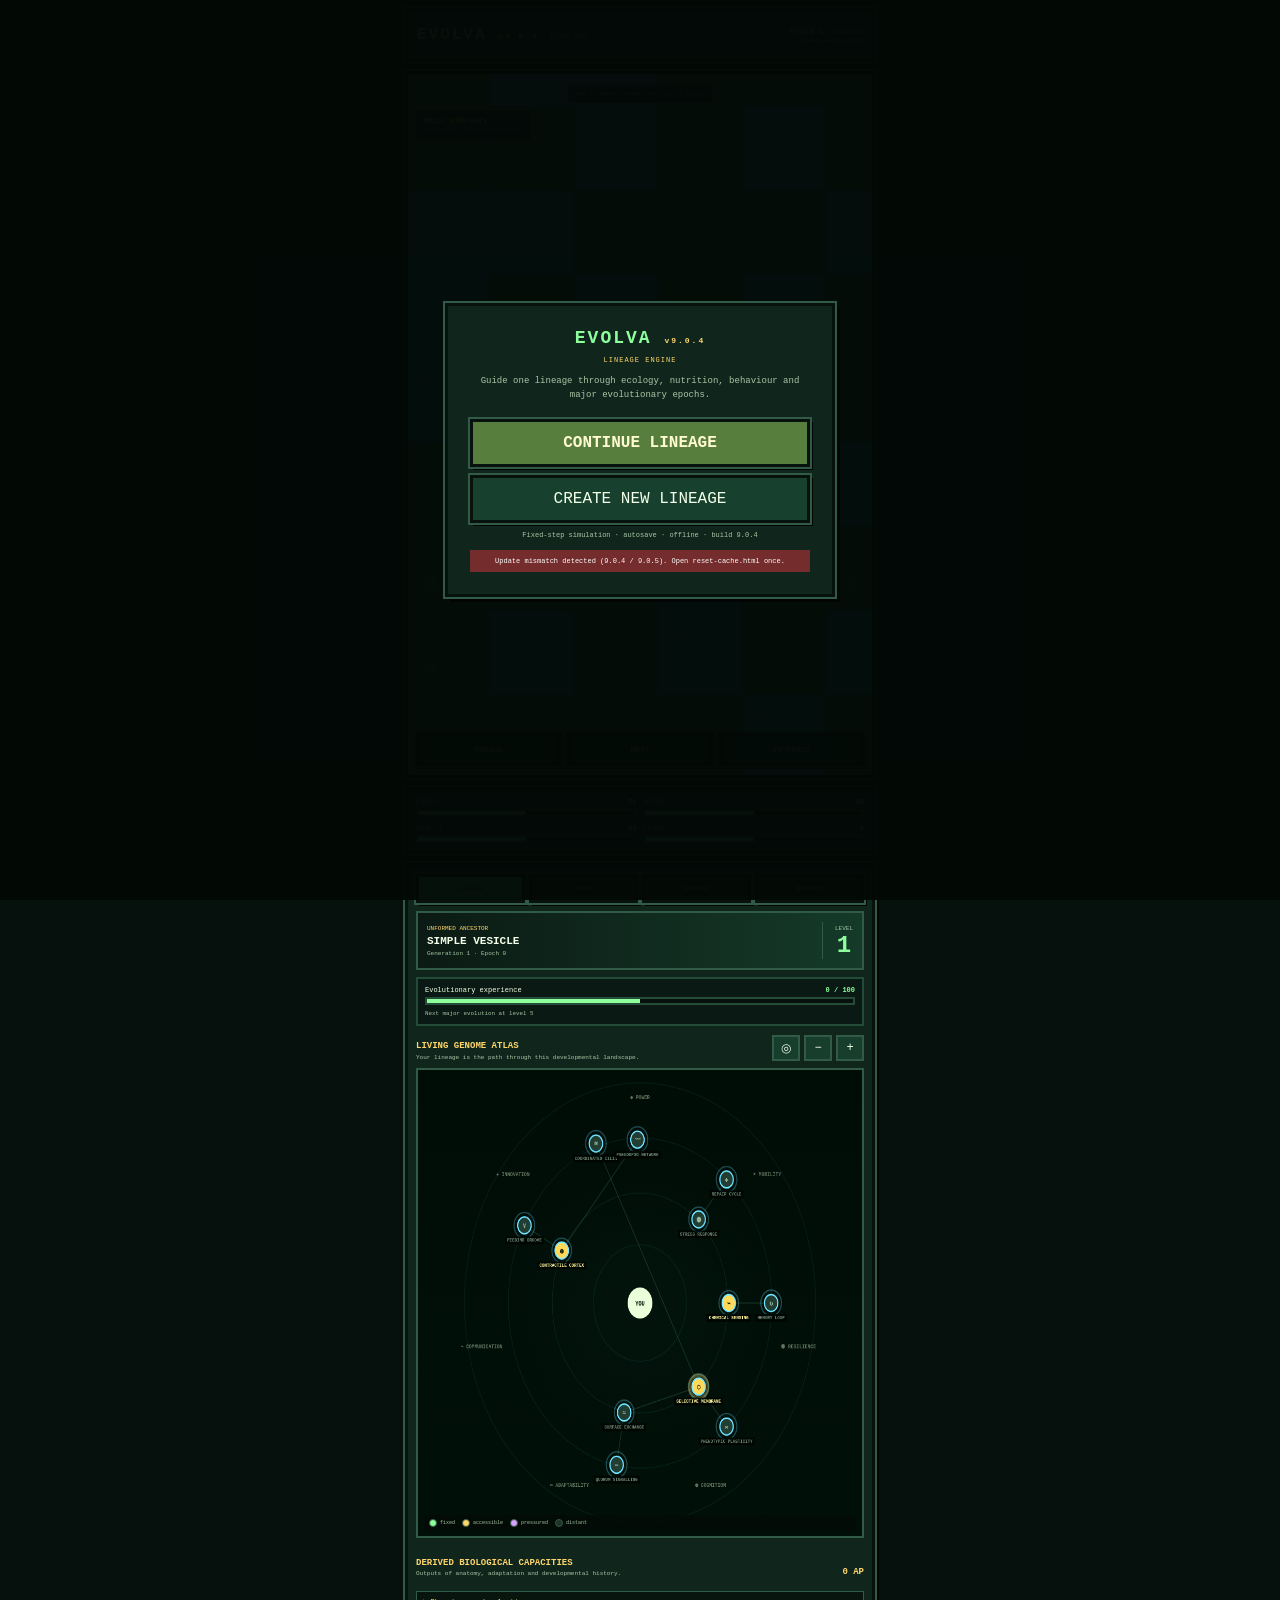
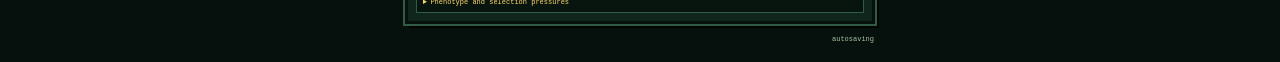
==== commit cd6e0a9f: "Add files via upload" ====
--- a/index.html
+++ b/index.html
@@ -3,27 +3,27 @@
 <head>
 <meta charset="utf-8">
 <meta name="viewport" content="width=device-width,initial-scale=1,viewport-fit=cover,user-scalable=no">
-<meta name="evolva-build" content="9.0.4">
+<meta name="evolva-build" content="9.0.5">
 <script>
-window.__EVOLVA_EXPECTED_BUILD__="9.0.4";
+window.__EVOLVA_EXPECTED_BUILD__="9.0.5";
 </script>
 <meta name="theme-color" content="#06100c">
 <meta name="apple-mobile-web-app-capable" content="yes">
 <meta name="apple-mobile-web-app-status-bar-style" content="black-translucent">
-<title>EVOLVA v9.0.4</title>
-<link rel="manifest" href="manifest.webmanifest?v=9.0.4">
+<title>EVOLVA v9.0.5</title>
+<link rel="manifest" href="manifest.webmanifest?v=9.0.5">
 <link rel="icon" href="icons/icon.svg" type="image/svg+xml">
-<link rel="stylesheet" href="styles.css?v=9.0.4">
+<link rel="stylesheet" href="styles.css?v=9.0.5">
 </head>
 <body>
 <div id="start" class="modal visible">
   <div class="modal-card">
-    <h1>EVOLVA <small data-build-version>v9.0.4</small></h1>
+    <h1>EVOLVA <small data-build-version>v9.0.5</small></h1>
     <p class="tag">LINEAGE ENGINE</p>
     <p>Guide one lineage through ecology, nutrition, behaviour and major evolutionary epochs.</p>
     <button id="continue" class="primary">CONTINUE LINEAGE</button>
     <button id="newGame">CREATE NEW LINEAGE</button>
-    <p class="fine">Fixed-step simulation · autosave · offline · build <span data-build-number>9.0.4</span></p>
+    <p class="fine">Fixed-step simulation · autosave · offline · build <span data-build-number>9.0.5</span></p>
     <div id="error" class="error" hidden></div>
   </div>
 </div>
@@ -68,7 +68,7 @@
 <main class="app">
   <header class="hud panel">
     <div>
-      <h1>EVOLVA <small data-build-version>v9.0.4</small></h1>
+      <h1>EVOLVA <small data-build-version>v9.0.5</small></h1>
       <span id="biomeLabel">TIDAL POOL</span>
     </div>
     <div class="hud-right">
@@ -216,6 +216,6 @@
   <footer><span id="saveStatus">autosaving</span></footer>
 </main>
 
-<script type="module" src="js/main.js?v=9.0.4"></script>
+<script type="module" src="js/main.js?v=9.0.5"></script>
 </body>
 </html>
--- a/styles.css
+++ b/styles.css
@@ -121,12 +121,12 @@
 .inspect-head{display:flex;align-items:center;justify-content:space-between;gap:4px;margin-bottom:2px}.inspect-head b{min-width:0;overflow:hidden;text-overflow:ellipsis;white-space:nowrap;font-size:6.8px}.inspect small{display:block;color:var(--blue);margin-bottom:3px;font-size:5px}.inspect-row{white-space:nowrap;overflow:hidden;text-overflow:ellipsis}.threat{display:inline-block;flex:0 0 auto;width:max-content;padding:1px 3px;border:1px solid currentColor;font-size:5px;font-weight:bold}.threat.easy{color:var(--green)}.threat.favourable{color:#c9ff8c}.threat.risky{color:var(--gold)}.threat.severe{color:#ff9b77}.threat.impossible{color:var(--red)}
 @media(max-width:360px){.living-atlas{height:420px}.attribute-strip{grid-template-columns:1fr 1fr}.attribute-mini{min-height:88px}}
 
-/* v9.0.4 mobile interaction and Atlas legibility */
+/* v9.0.5 mobile interaction and Atlas legibility */
 #interactionCancelBtn{display:block;width:100%;margin-top:8px;padding:9px 12px;background:#10261d;border:2px solid #315b47;color:var(--muted);font:inherit;font-size:7px;letter-spacing:1.2px;text-align:center;border-radius:0;box-shadow:none;-webkit-appearance:none;appearance:none}
 #interactionCancelBtn:active{background:#173d2d;color:var(--text);transform:translateY(1px)}
 @media(max-width:480px){.living-atlas{height:500px}.atlas-legend{font-size:6px;gap:9px}.atlas-legend i{width:10px;height:10px}.atlas-toolbar p{font-size:6.5px;line-height:1.35}}
 
-/* v9.0.4 compact header, scroll-safe world and readout separation */
+/* v9.0.5 compact header, scroll-safe world and readout separation */
 .hud{padding:5px 9px;min-height:54px;align-items:center}.hud h1{font-size:16px;line-height:1}.hud>div:first-child{display:flex;align-items:baseline;gap:10px}.hud>div:first-child>span{white-space:nowrap}.hud-right{max-width:52%;display:grid;grid-template-columns:auto auto;column-gap:7px;align-items:baseline}.hud-right b{font-size:8px}.hud-right>span{font-size:6px}.cycle-history{grid-column:1/-1;display:block;white-space:nowrap;overflow:hidden;text-overflow:ellipsis;color:var(--muted);font-size:5px;max-width:190px;margin-top:2px}
 .world{touch-action:pan-y}.tile-readout[hidden]{display:none}.inspect{z-index:8}
 @media(max-width:380px){.hud{min-height:50px}.hud h1{font-size:14px}.cycle-history{max-width:150px}}
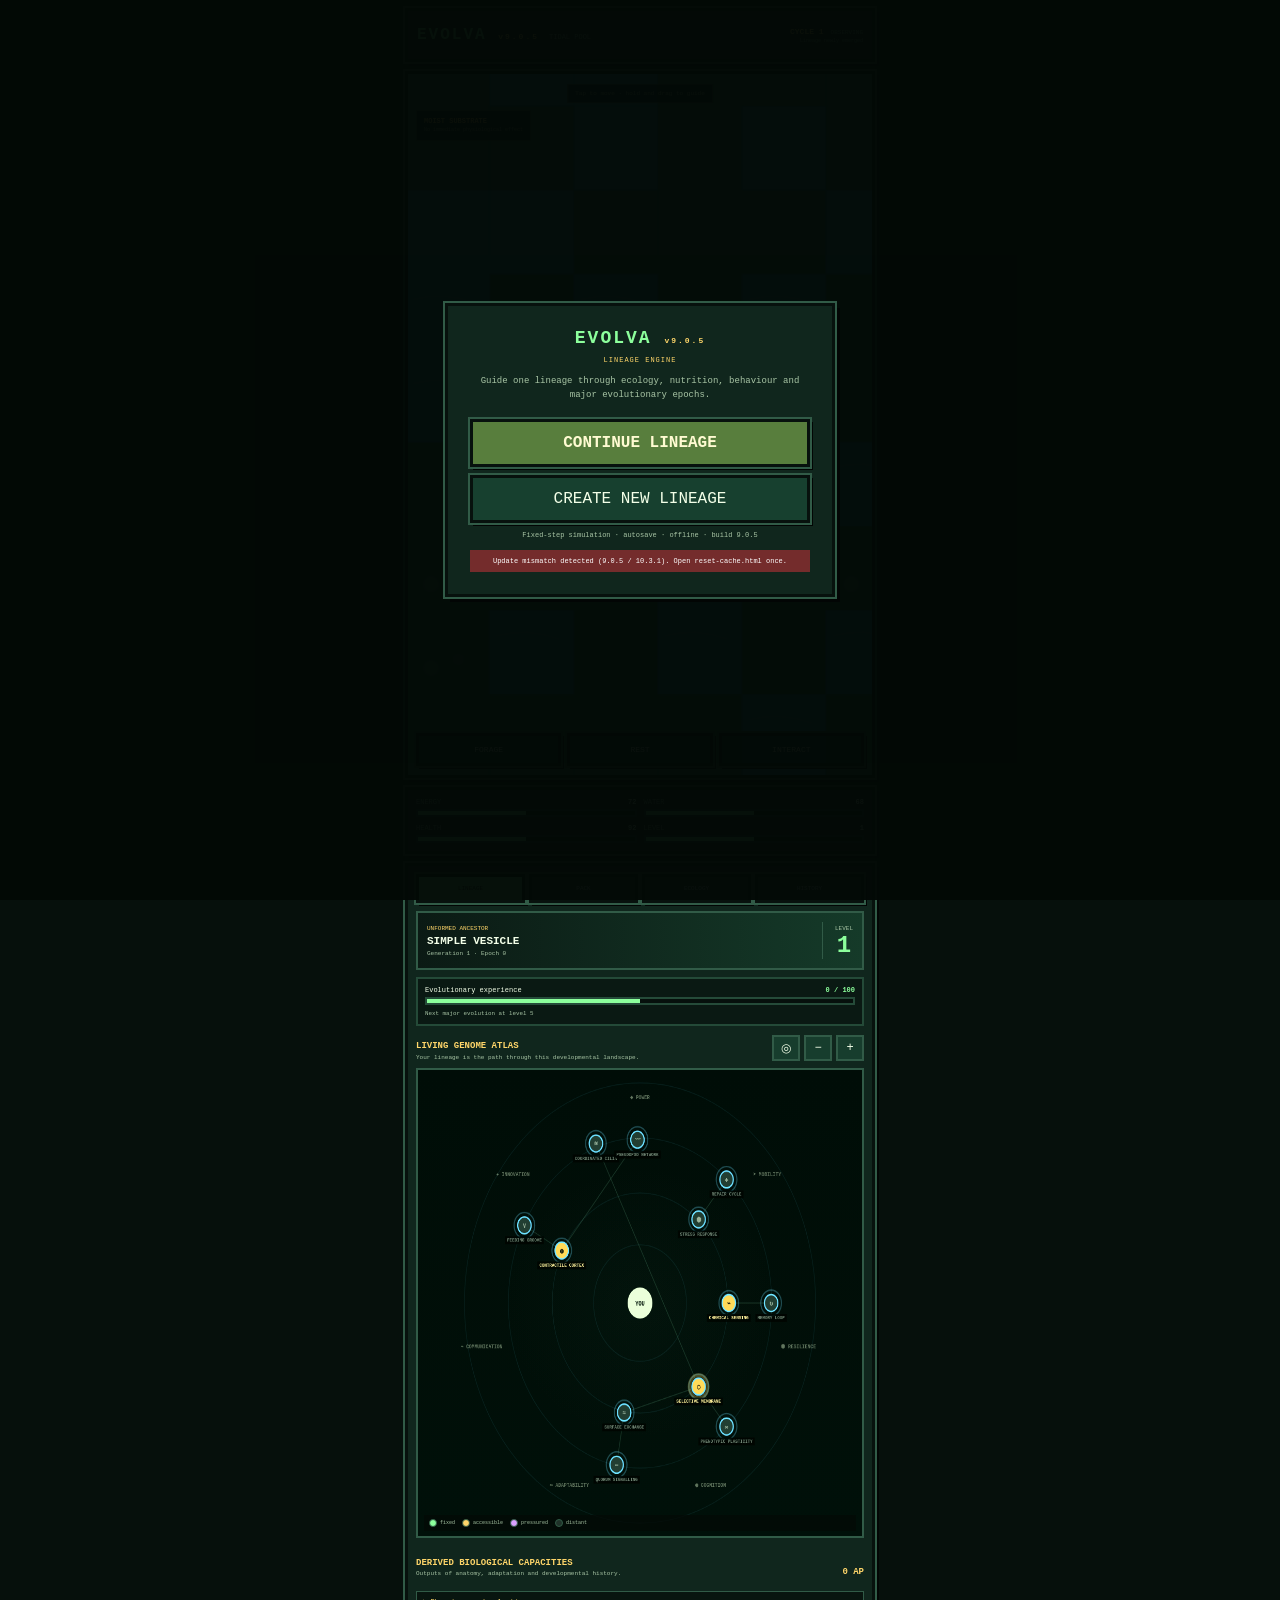
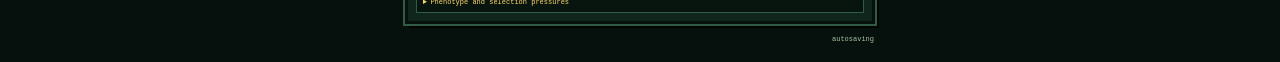
==== commit 6c8fd545: "Add files via upload" ====
--- a/index.html
+++ b/index.html
@@ -3,27 +3,27 @@
 <head>
 <meta charset="utf-8">
 <meta name="viewport" content="width=device-width,initial-scale=1,viewport-fit=cover,user-scalable=no">
-<meta name="evolva-build" content="9.0.5">
+<meta name="evolva-build" content="10.3.1">
 <script>
-window.__EVOLVA_EXPECTED_BUILD__="9.0.5";
+window.__EVOLVA_EXPECTED_BUILD__="10.3.1";
 </script>
 <meta name="theme-color" content="#06100c">
 <meta name="apple-mobile-web-app-capable" content="yes">
 <meta name="apple-mobile-web-app-status-bar-style" content="black-translucent">
-<title>EVOLVA v9.0.5</title>
-<link rel="manifest" href="manifest.webmanifest?v=9.0.5">
+<title>EVOLVA v10.3.1</title>
+<link rel="manifest" href="manifest.webmanifest?v=10.3.1">
 <link rel="icon" href="icons/icon.svg" type="image/svg+xml">
-<link rel="stylesheet" href="styles.css?v=9.0.5">
+<link rel="stylesheet" href="styles.css?v=10.3.1">
 </head>
 <body>
 <div id="start" class="modal visible">
   <div class="modal-card">
-    <h1>EVOLVA <small data-build-version>v9.0.5</small></h1>
+    <h1>EVOLVA <small data-build-version>v10.3.1</small></h1>
     <p class="tag">LINEAGE ENGINE</p>
     <p>Guide one lineage through ecology, nutrition, behaviour and major evolutionary epochs.</p>
     <button id="continue" class="primary">CONTINUE LINEAGE</button>
     <button id="newGame">CREATE NEW LINEAGE</button>
-    <p class="fine">Fixed-step simulation · autosave · offline · build <span data-build-number>9.0.5</span></p>
+    <p class="fine">Fixed-step simulation · autosave · offline · build <span data-build-number>10.3.1</span></p>
     <div id="error" class="error" hidden></div>
   </div>
 </div>
@@ -68,7 +68,7 @@
 <main class="app">
   <header class="hud panel">
     <div>
-      <h1>EVOLVA <small data-build-version>v9.0.5</small></h1>
+      <h1>EVOLVA <small data-build-version>v10.3.1</small></h1>
       <span id="biomeLabel">TIDAL POOL</span>
     </div>
     <div class="hud-right">
@@ -183,6 +183,8 @@
 
       <details class="lineage-details">
         <summary>Phenotype and selection pressures</summary>
+        <h2>VISIBLE MORPHOLOGY</h2>
+        <div id="morphologyReadout" class="morphology-readout"></div>
         <h2>ACTIVE PHENOTYPE</h2>
         <div id="phenotypeCards" class="cards compact"></div>
         <h2>RECENT SELECTION PRESSURES</h2>
@@ -208,6 +210,7 @@
     </div>
 
     <div id="historyTab" class="tab-content">
+      <div id="migrationStatus" class="migration-status"></div>
       <div id="logList" class="log"></div>
       <button id="restartBtn" class="danger-action">END LINEAGE AND RESTART</button>
     </div>
@@ -216,6 +219,6 @@
   <footer><span id="saveStatus">autosaving</span></footer>
 </main>
 
-<script type="module" src="js/main.js?v=9.0.5"></script>
+<script type="module" src="js/main.js?v=10.3.1"></script>
 </body>
 </html>
--- a/styles.css
+++ b/styles.css
@@ -130,3 +130,15 @@
 .hud{padding:5px 9px;min-height:54px;align-items:center}.hud h1{font-size:16px;line-height:1}.hud>div:first-child{display:flex;align-items:baseline;gap:10px}.hud>div:first-child>span{white-space:nowrap}.hud-right{max-width:52%;display:grid;grid-template-columns:auto auto;column-gap:7px;align-items:baseline}.hud-right b{font-size:8px}.hud-right>span{font-size:6px}.cycle-history{grid-column:1/-1;display:block;white-space:nowrap;overflow:hidden;text-overflow:ellipsis;color:var(--muted);font-size:5px;max-width:190px;margin-top:2px}
 .world{touch-action:pan-y}.tile-readout[hidden]{display:none}.inspect{z-index:8}
 @media(max-width:380px){.hud{min-height:50px}.hud h1{font-size:14px}.cycle-history{max-width:150px}}
+
+.morphology-readout{margin:8px 0 14px;padding:12px;border:1px solid rgba(140,255,156,.22);border-radius:12px;background:linear-gradient(135deg,rgba(15,38,27,.9),rgba(7,20,14,.92));line-height:1.55}.morphology-readout b{color:#e8ffda;letter-spacing:.05em}.morph-active{color:#8cffc4;text-shadow:0 0 8px rgba(140,255,196,.35)}
+
+/* v10.3 balancing and mobile polish */
+button:disabled{opacity:.38;filter:saturate(.45);box-shadow:none;cursor:not-allowed}
+.diet-heading{display:flex;justify-content:space-between;align-items:center;margin-bottom:7px}.diet-heading span{padding:2px 5px;border:1px solid var(--line);color:var(--gold);font-size:6px}
+.nutrition-chain{display:flex;gap:4px;overflow-x:auto;padding:2px 0 8px;scrollbar-width:thin;scroll-snap-type:x proximity}.nutrition-chip{display:inline-flex;flex:0 0 auto;align-items:center;gap:4px;padding:5px 6px;border:1px solid color-mix(in srgb,var(--nutrient) 65%,#315b47);background:#07120d;color:var(--text);font-size:5.5px;scroll-snap-align:start}.nutrition-chip i{width:7px;height:7px;border-radius:50%;background:var(--nutrient);box-shadow:0 0 7px var(--nutrient)}.nutrition-empty{color:var(--muted);font-size:6px}
+.inventory-item button{min-height:34px}.tab-content{scroll-margin-top:8px}
+@media(max-width:480px){.drawer nav{position:sticky;top:0;z-index:20;background:var(--panel);padding-top:2px}.drawer nav button{min-height:38px}.quick-actions button{min-height:42px}.inventory-grid{grid-template-columns:repeat(2,minmax(0,1fr))}.recipe-card{font-size:6.5px;line-height:1.45}.diet-readout{padding:9px}.world{max-height:72vh}}
+@media(prefers-reduced-motion:reduce){*,*:before,*:after{scroll-behavior:auto!important;transition:none!important;animation:none!important}}
+
+.migration-status{display:grid;gap:3px;margin-bottom:9px;padding:8px;border:1px solid var(--line);background:#07120d}.migration-status b{font-size:7px;color:var(--gold)}.migration-status span{font-size:6px;color:var(--text)}.migration-status small{font-size:5px;color:var(--muted)}
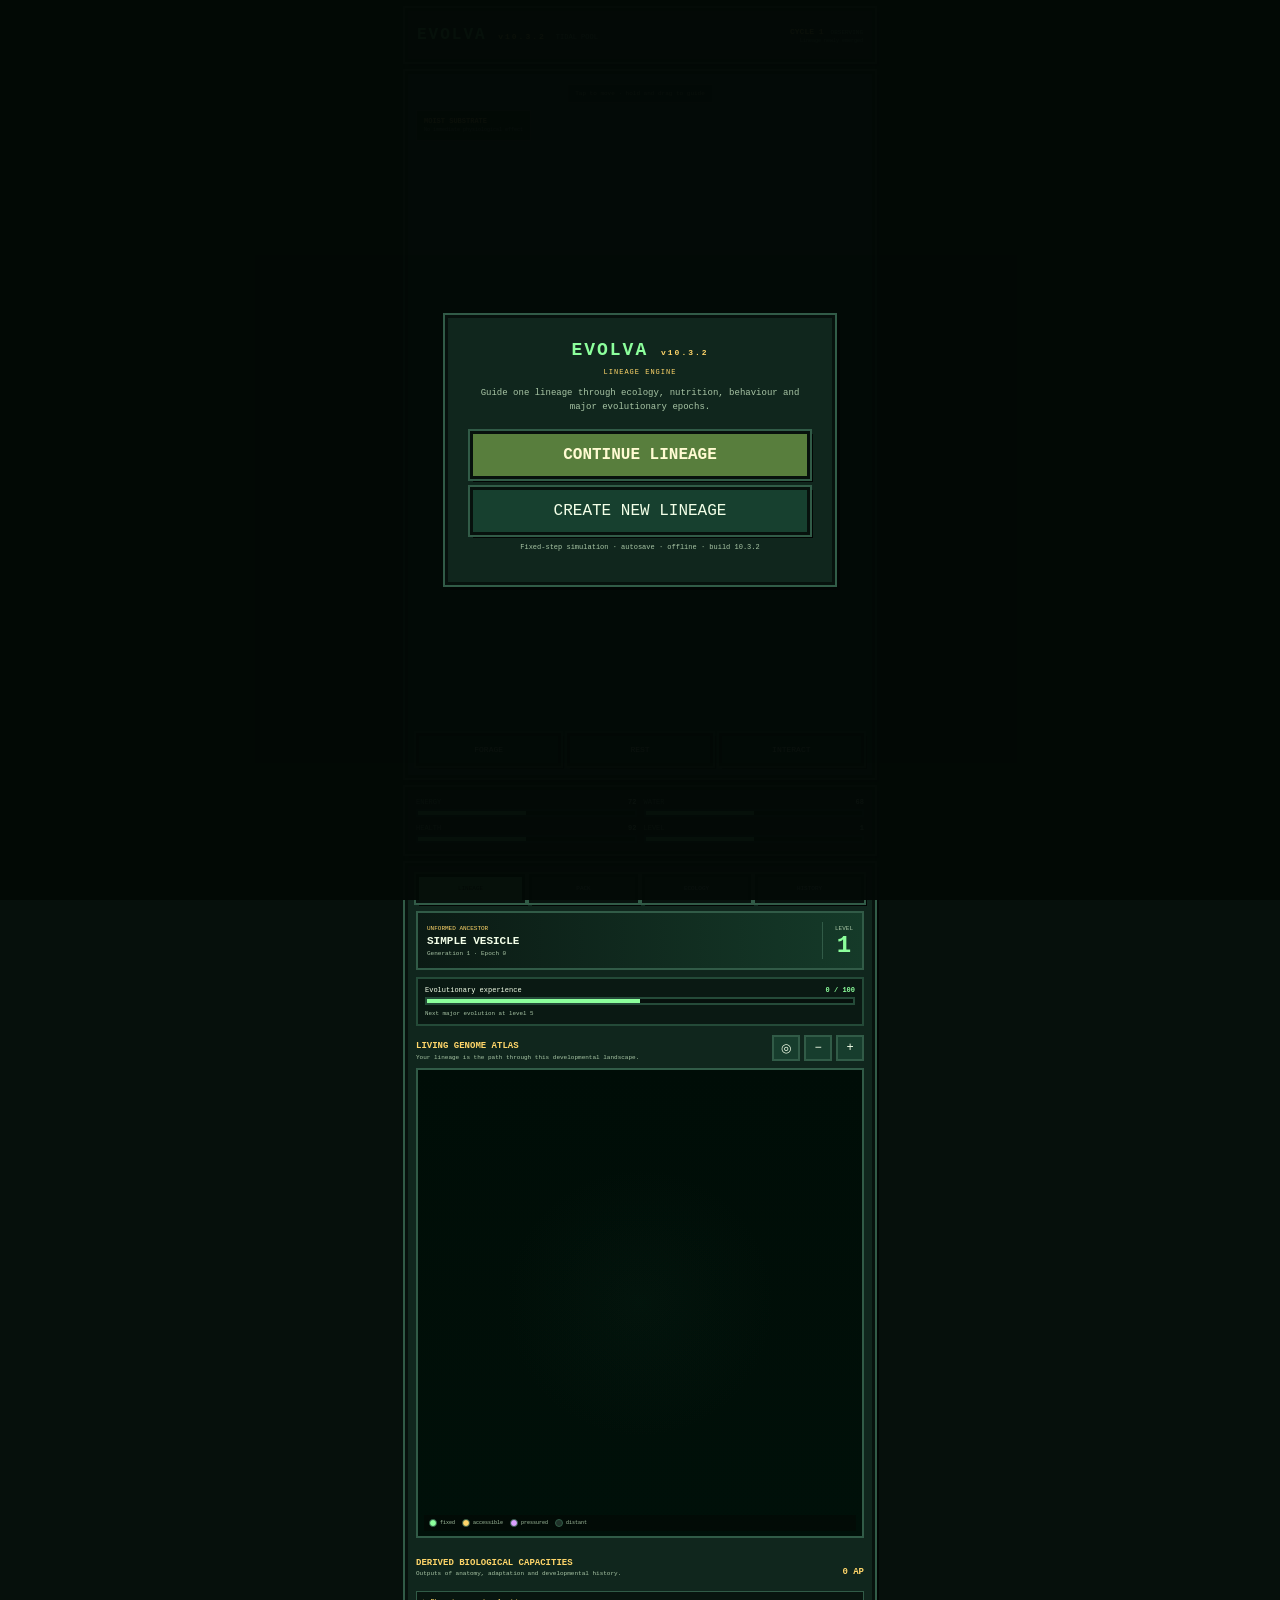
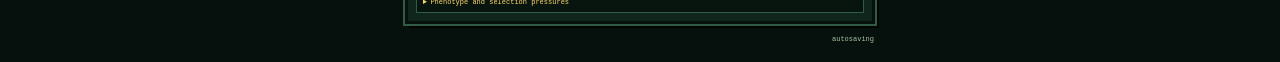
==== commit abb0f2d2: "Add files via upload" ====
--- a/index.html
+++ b/index.html
@@ -3,27 +3,27 @@
 <head>
 <meta charset="utf-8">
 <meta name="viewport" content="width=device-width,initial-scale=1,viewport-fit=cover,user-scalable=no">
-<meta name="evolva-build" content="10.3.1">
+<meta name="evolva-build" content="10.3.2">
 <script>
-window.__EVOLVA_EXPECTED_BUILD__="10.3.1";
+window.__EVOLVA_EXPECTED_BUILD__="10.3.2";
 </script>
 <meta name="theme-color" content="#06100c">
 <meta name="apple-mobile-web-app-capable" content="yes">
 <meta name="apple-mobile-web-app-status-bar-style" content="black-translucent">
-<title>EVOLVA v10.3.1</title>
-<link rel="manifest" href="manifest.webmanifest?v=10.3.1">
+<title>EVOLVA v10.3.2</title>
+<link rel="manifest" href="manifest.webmanifest?v=10.3.2">
 <link rel="icon" href="icons/icon.svg" type="image/svg+xml">
-<link rel="stylesheet" href="styles.css?v=10.3.1">
+<link rel="stylesheet" href="styles.css?v=10.3.2">
 </head>
 <body>
 <div id="start" class="modal visible">
   <div class="modal-card">
-    <h1>EVOLVA <small data-build-version>v10.3.1</small></h1>
+    <h1>EVOLVA <small data-build-version>v10.3.2</small></h1>
     <p class="tag">LINEAGE ENGINE</p>
     <p>Guide one lineage through ecology, nutrition, behaviour and major evolutionary epochs.</p>
     <button id="continue" class="primary">CONTINUE LINEAGE</button>
     <button id="newGame">CREATE NEW LINEAGE</button>
-    <p class="fine">Fixed-step simulation · autosave · offline · build <span data-build-number>10.3.1</span></p>
+    <p class="fine">Fixed-step simulation · autosave · offline · build <span data-build-number>10.3.2</span></p>
     <div id="error" class="error" hidden></div>
   </div>
 </div>
@@ -68,7 +68,7 @@
 <main class="app">
   <header class="hud panel">
     <div>
-      <h1>EVOLVA <small data-build-version>v10.3.1</small></h1>
+      <h1>EVOLVA <small data-build-version>v10.3.2</small></h1>
       <span id="biomeLabel">TIDAL POOL</span>
     </div>
     <div class="hud-right">
@@ -219,6 +219,6 @@
   <footer><span id="saveStatus">autosaving</span></footer>
 </main>
 
-<script type="module" src="js/main.js?v=10.3.1"></script>
+<script type="module" src="js/main.js?v=10.3.2"></script>
 </body>
 </html>
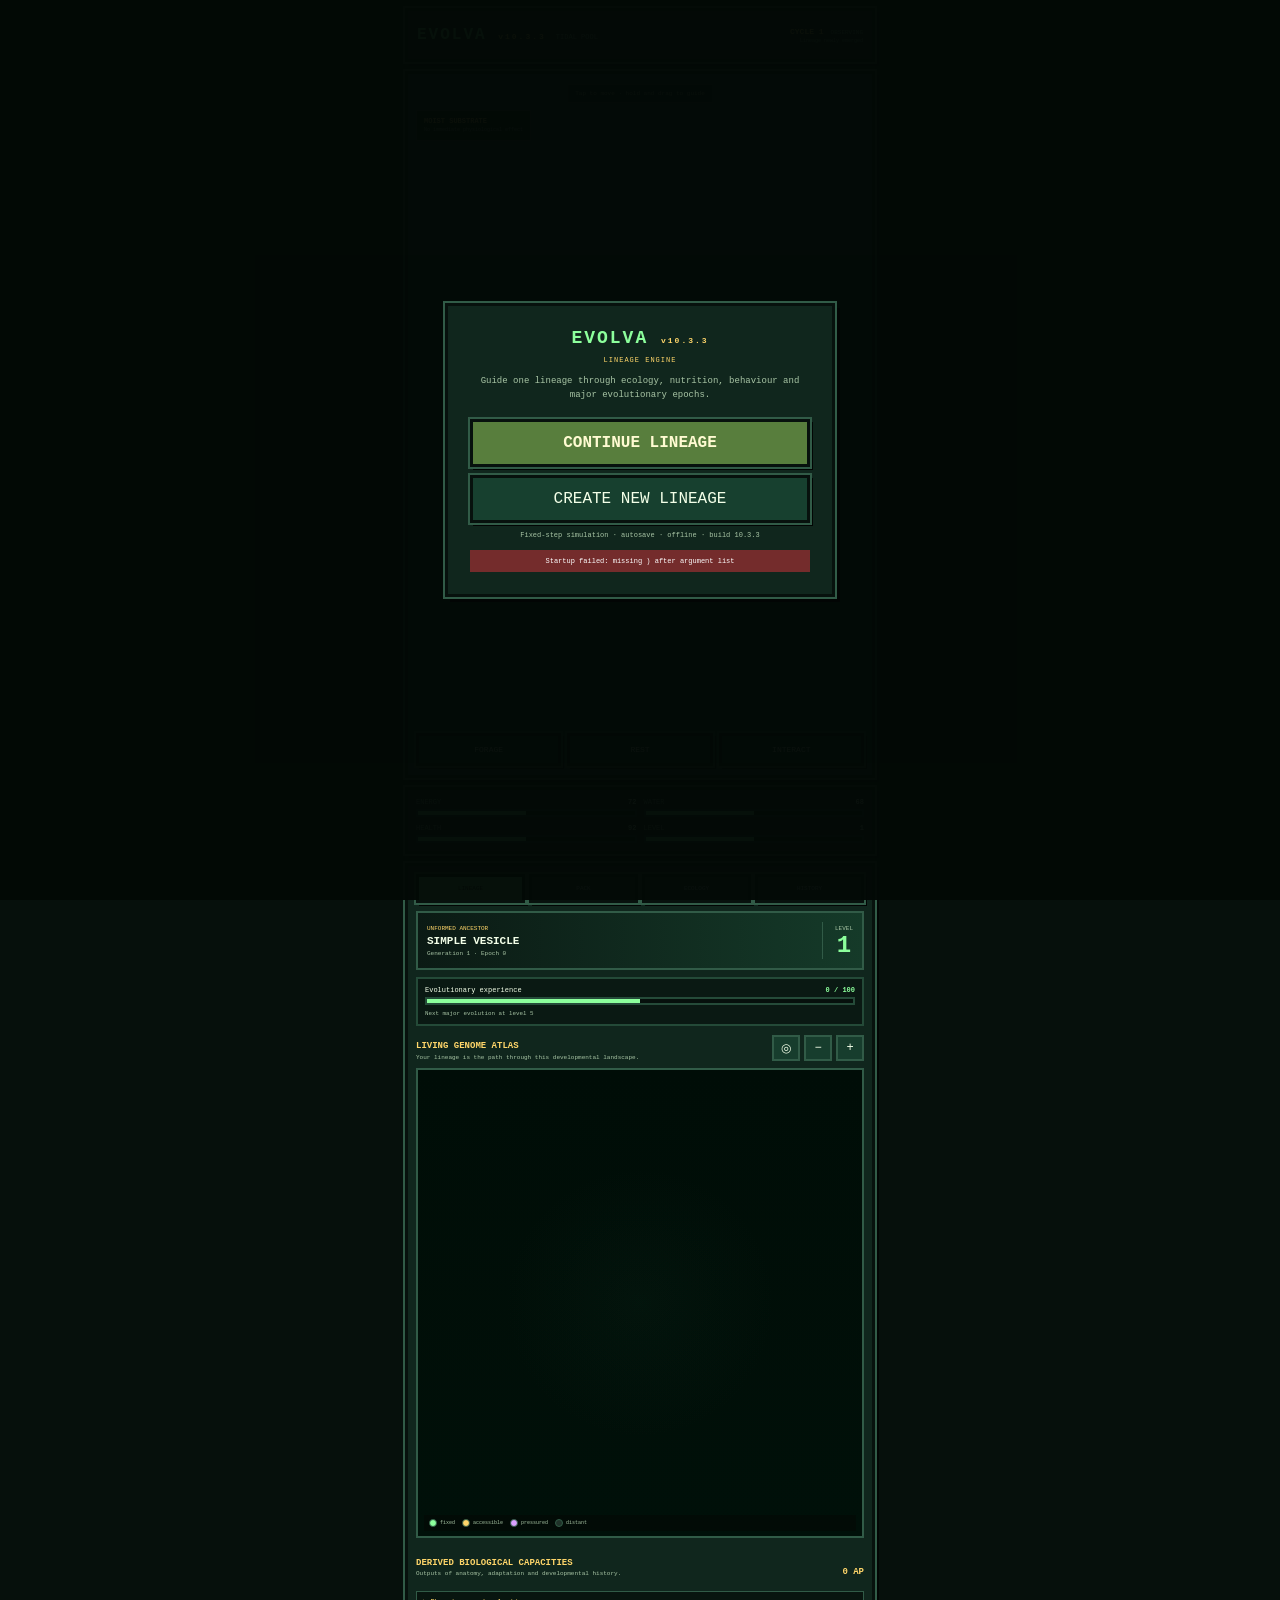
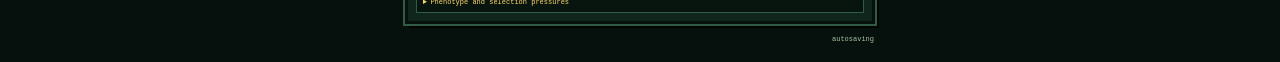
==== commit 3f2187ea: "Add files via upload" ====
--- a/index.html
+++ b/index.html
@@ -3,27 +3,27 @@
 <head>
 <meta charset="utf-8">
 <meta name="viewport" content="width=device-width,initial-scale=1,viewport-fit=cover,user-scalable=no">
-<meta name="evolva-build" content="10.3.2">
+<meta name="evolva-build" content="10.3.3">
 <script>
-window.__EVOLVA_EXPECTED_BUILD__="10.3.2";
+window.__EVOLVA_EXPECTED_BUILD__="10.3.3";
 </script>
 <meta name="theme-color" content="#06100c">
 <meta name="apple-mobile-web-app-capable" content="yes">
 <meta name="apple-mobile-web-app-status-bar-style" content="black-translucent">
-<title>EVOLVA v10.3.2</title>
-<link rel="manifest" href="manifest.webmanifest?v=10.3.2">
+<title>EVOLVA v10.3.3</title>
+<link rel="manifest" href="manifest.webmanifest?v=10.3.3">
 <link rel="icon" href="icons/icon.svg" type="image/svg+xml">
-<link rel="stylesheet" href="styles.css?v=10.3.2">
+<link rel="stylesheet" href="styles.css?v=10.3.3">
 </head>
 <body>
 <div id="start" class="modal visible">
   <div class="modal-card">
-    <h1>EVOLVA <small data-build-version>v10.3.2</small></h1>
+    <h1>EVOLVA <small data-build-version>v10.3.3</small></h1>
     <p class="tag">LINEAGE ENGINE</p>
     <p>Guide one lineage through ecology, nutrition, behaviour and major evolutionary epochs.</p>
-    <button id="continue" class="primary">CONTINUE LINEAGE</button>
-    <button id="newGame">CREATE NEW LINEAGE</button>
-    <p class="fine">Fixed-step simulation · autosave · offline · build <span data-build-number>10.3.2</span></p>
+    <button id="continue" class="primary" type="button" onclick="window.evolvaLaunch('continue')">CONTINUE LINEAGE</button>
+    <button id="newGame" type="button" onclick="window.evolvaLaunch('new')">CREATE NEW LINEAGE</button>
+    <p class="fine">Fixed-step simulation · autosave · offline · build <span data-build-number>10.3.3</span></p>
     <div id="error" class="error" hidden></div>
   </div>
 </div>
@@ -68,7 +68,7 @@
 <main class="app">
   <header class="hud panel">
     <div>
-      <h1>EVOLVA <small data-build-version>v10.3.2</small></h1>
+      <h1>EVOLVA <small data-build-version>v10.3.3</small></h1>
       <span id="biomeLabel">TIDAL POOL</span>
     </div>
     <div class="hud-right">
@@ -219,6 +219,69 @@
   <footer><span id="saveStatus">autosaving</span></footer>
 </main>
 
-<script type="module" src="js/main.js?v=10.3.2"></script>
+<script>
+(function(){
+  "use strict";
+  var runtimeReady=false;
+  var pendingIntent=null;
+  var errorBox=document.getElementById("error");
+  var continueButton=document.getElementById("continue");
+  var newButton=document.getElementById("newGame");
+  function show(message){
+    if(!errorBox)return;
+    errorBox.hidden=false;
+    errorBox.textContent=message;
+  }
+  function setLoading(loading){
+    if(continueButton)continueButton.textContent=loading&&pendingIntent==="continue"?"LOADING LINEAGE…":"CONTINUE LINEAGE";
+    if(newButton)newButton.textContent=loading&&pendingIntent==="new"?"PREPARING LINEAGE…":"CREATE NEW LINEAGE";
+  }
+  window.evolvaLaunch=function(intent){
+    pendingIntent=intent;
+    setLoading(true);
+    if(runtimeReady && window.__EVOLVA_START__){
+      try{ window.__EVOLVA_START__(intent==="new"); }
+      catch(error){ show("Launch failed: "+(error&&error.message?error.message:String(error))); setLoading(false); }
+      return;
+    }
+    show("Loading EVOLVA 10.3.3…");
+  };
+  window.addEventListener("evolva-runtime-ready",function(){
+    runtimeReady=true;
+    if(!pendingIntent){ setLoading(false); if(errorBox)errorBox.hidden=true; return; }
+    var intent=pendingIntent;
+    pendingIntent=null;
+    try{ window.__EVOLVA_START__(intent==="new"); if(errorBox)errorBox.hidden=true; }
+    catch(error){ show("Launch failed: "+(error&&error.message?error.message:String(error))); }
+    setLoading(false);
+  });
+  window.addEventListener("evolva-runtime-failed",function(event){
+    show("Startup failed: "+((event.detail&&event.detail.message)||event.detail||"unknown error"));
+    setLoading(false);
+  });
+  async function cleanBoot(){
+    try{
+      if("serviceWorker" in navigator){
+        var regs=await navigator.serviceWorker.getRegistrations();
+        await Promise.all(regs.map(function(reg){return reg.unregister();}));
+      }
+      if("caches" in window){
+        var keys=await caches.keys();
+        await Promise.all(keys.filter(function(key){return key.indexOf("evolva-")===0;}).map(function(key){return caches.delete(key);}));
+      }
+    }catch(error){ console.warn("EVOLVA clean boot warning",error); }
+    try{
+      await import("./js/main.js?v=10.3.3&boot="+Date.now());
+    }catch(error){
+      console.error(error);
+      window.dispatchEvent(new CustomEvent("evolva-runtime-failed",{detail:{message:error&&error.message?error.message:String(error)}}));
+    }
+  }
+  cleanBoot();
+  setTimeout(function(){
+    if(!runtimeReady)show("EVOLVA is still loading. If this remains visible, refresh this page once in Safari.");
+  },6000);
+})();
+</script>
 </body>
 </html>
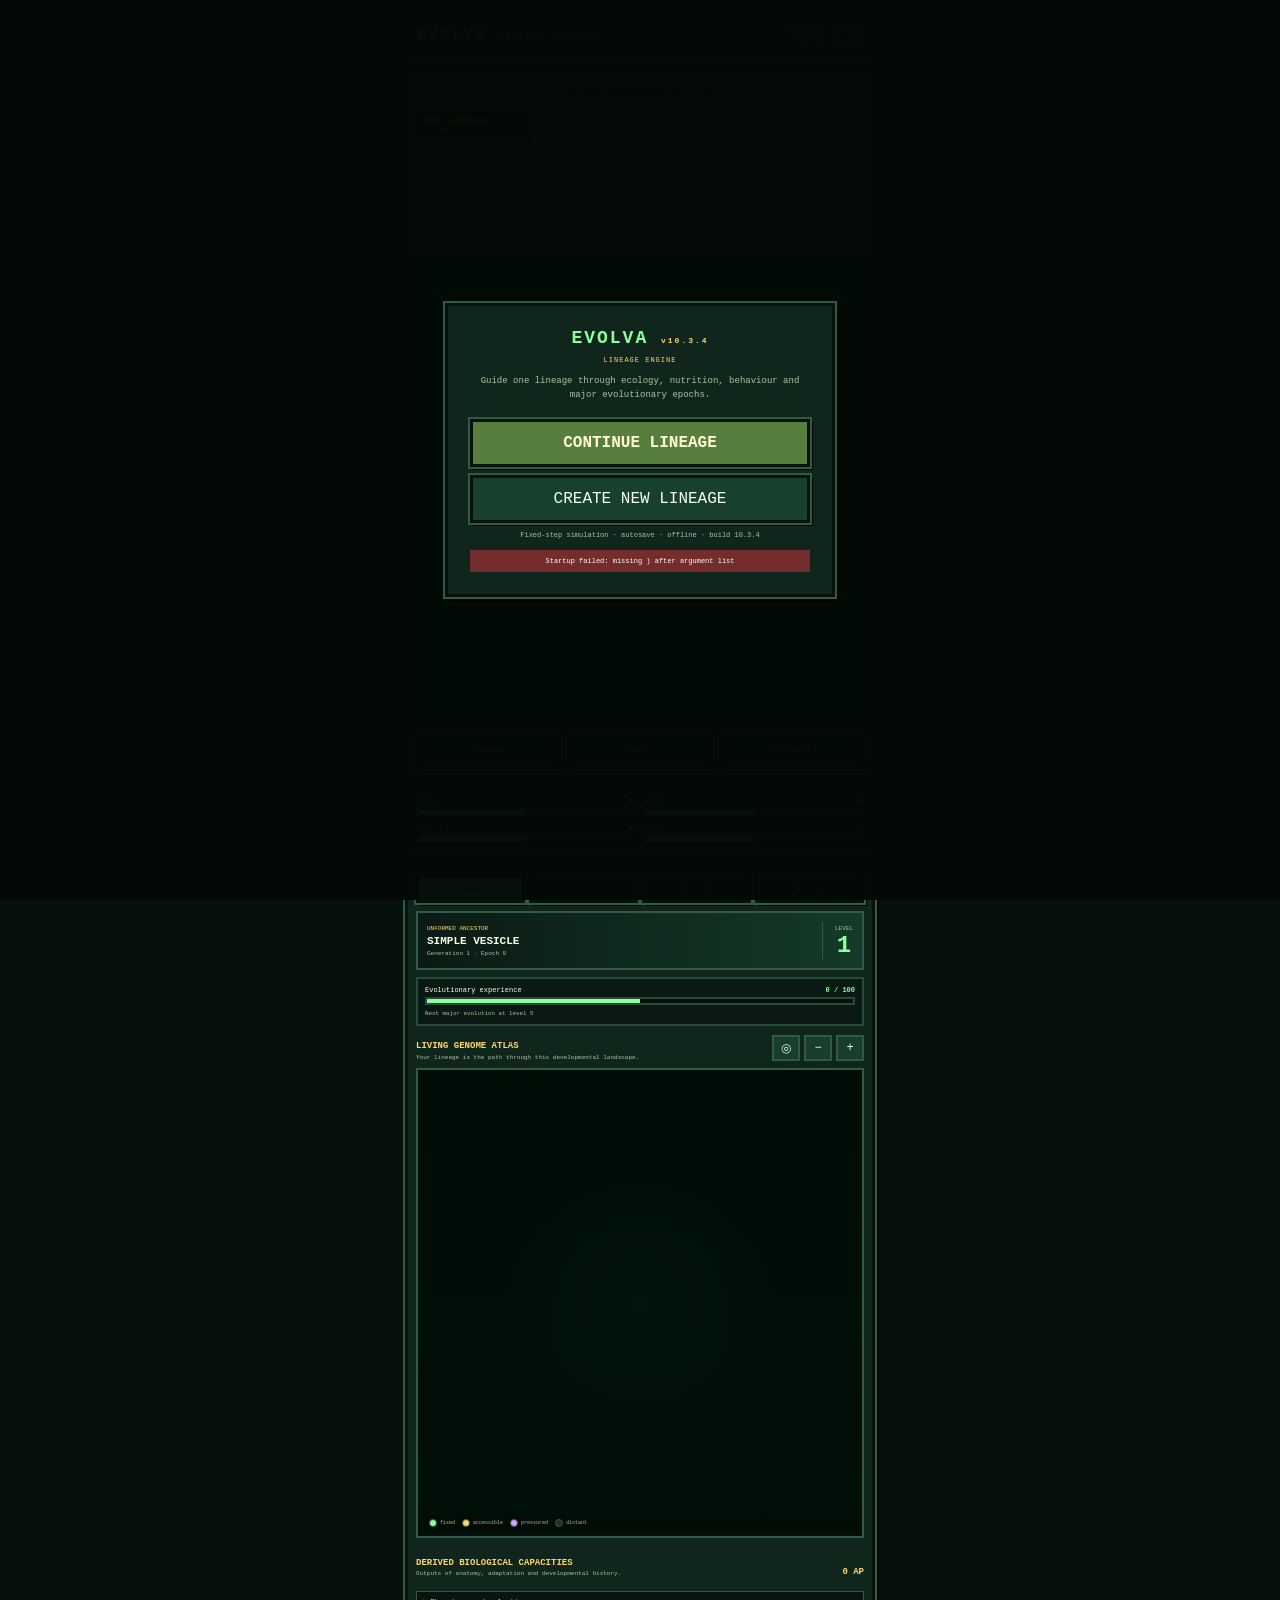
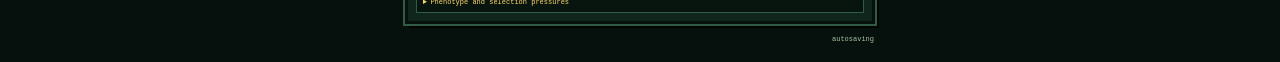
==== commit c5eb4eb7: "Add files via upload" ====
--- a/index.html
+++ b/index.html
@@ -3,27 +3,27 @@
 <head>
 <meta charset="utf-8">
 <meta name="viewport" content="width=device-width,initial-scale=1,viewport-fit=cover,user-scalable=no">
-<meta name="evolva-build" content="10.3.3">
+<meta name="evolva-build" content="10.3.4">
 <script>
-window.__EVOLVA_EXPECTED_BUILD__="10.3.3";
+window.__EVOLVA_EXPECTED_BUILD__="10.3.4";
 </script>
 <meta name="theme-color" content="#06100c">
 <meta name="apple-mobile-web-app-capable" content="yes">
 <meta name="apple-mobile-web-app-status-bar-style" content="black-translucent">
-<title>EVOLVA v10.3.3</title>
-<link rel="manifest" href="manifest.webmanifest?v=10.3.3">
+<title>EVOLVA v10.3.4</title>
+<link rel="manifest" href="manifest.webmanifest?v=10.3.4">
 <link rel="icon" href="icons/icon.svg" type="image/svg+xml">
-<link rel="stylesheet" href="styles.css?v=10.3.3">
+<link rel="stylesheet" href="styles.css?v=10.3.4">
 </head>
 <body>
 <div id="start" class="modal visible">
   <div class="modal-card">
-    <h1>EVOLVA <small data-build-version>v10.3.3</small></h1>
+    <h1>EVOLVA <small data-build-version>v10.3.4</small></h1>
     <p class="tag">LINEAGE ENGINE</p>
     <p>Guide one lineage through ecology, nutrition, behaviour and major evolutionary epochs.</p>
     <button id="continue" class="primary" type="button" onclick="window.evolvaLaunch('continue')">CONTINUE LINEAGE</button>
     <button id="newGame" type="button" onclick="window.evolvaLaunch('new')">CREATE NEW LINEAGE</button>
-    <p class="fine">Fixed-step simulation · autosave · offline · build <span data-build-number>10.3.3</span></p>
+    <p class="fine">Fixed-step simulation · autosave · offline · build <span data-build-number>10.3.4</span></p>
     <div id="error" class="error" hidden></div>
   </div>
 </div>
@@ -68,7 +68,7 @@
 <main class="app">
   <header class="hud panel">
     <div>
-      <h1>EVOLVA <small data-build-version>v10.3.3</small></h1>
+      <h1>EVOLVA <small data-build-version>v10.3.4</small></h1>
       <span id="biomeLabel">TIDAL POOL</span>
     </div>
     <div class="hud-right">
@@ -244,7 +244,7 @@
       catch(error){ show("Launch failed: "+(error&&error.message?error.message:String(error))); setLoading(false); }
       return;
     }
-    show("Loading EVOLVA 10.3.3…");
+    show("Loading EVOLVA 10.3.4…");
   };
   window.addEventListener("evolva-runtime-ready",function(){
     runtimeReady=true;
@@ -271,7 +271,7 @@
       }
     }catch(error){ console.warn("EVOLVA clean boot warning",error); }
     try{
-      await import("./js/main.js?v=10.3.3&boot="+Date.now());
+      await import("./js/main.js?v=10.3.4&boot="+Date.now());
     }catch(error){
       console.error(error);
       window.dispatchEvent(new CustomEvent("evolva-runtime-failed",{detail:{message:error&&error.message?error.message:String(error)}}));
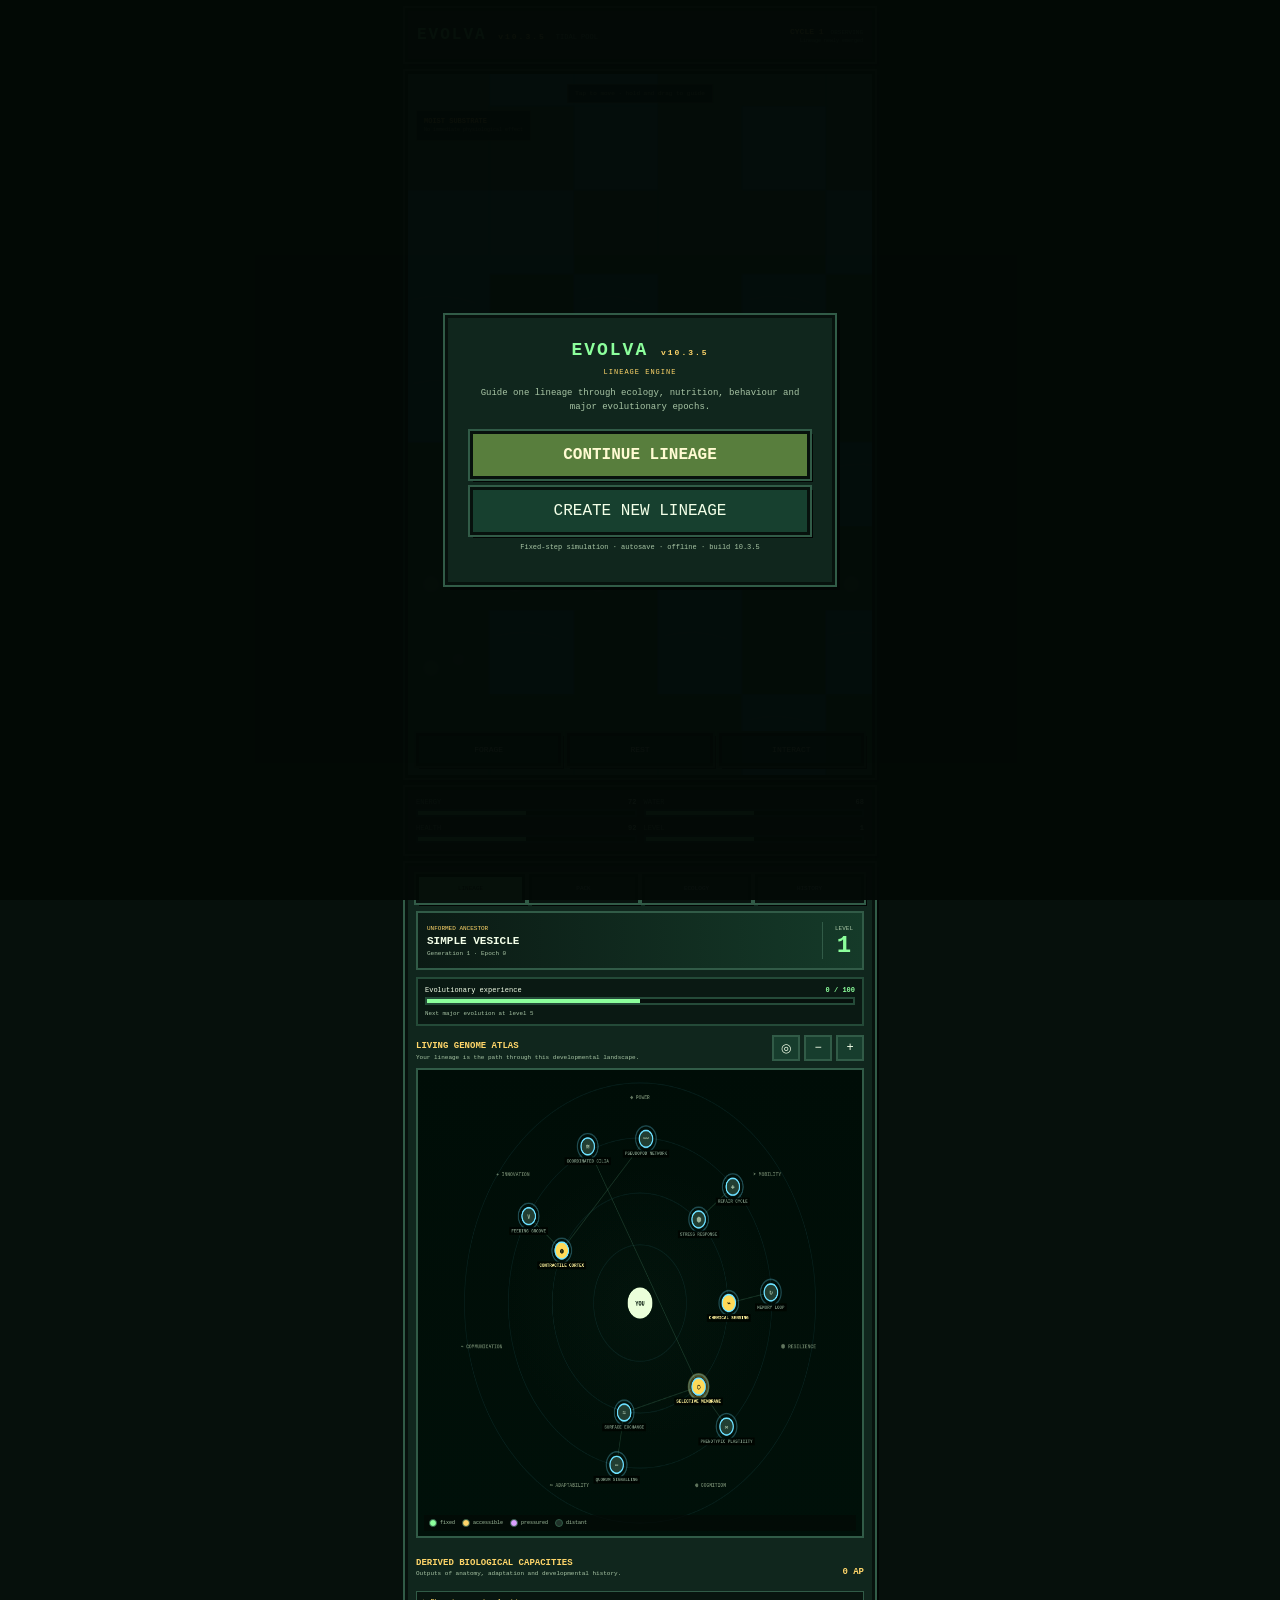
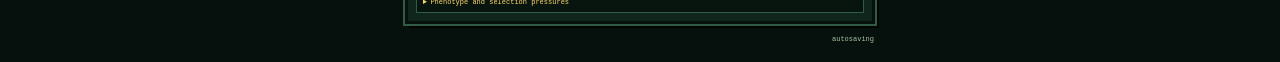
==== commit ab4ef8f9: "Add files via upload" ====
--- a/index.html
+++ b/index.html
@@ -3,27 +3,27 @@
 <head>
 <meta charset="utf-8">
 <meta name="viewport" content="width=device-width,initial-scale=1,viewport-fit=cover,user-scalable=no">
-<meta name="evolva-build" content="10.3.4">
+<meta name="evolva-build" content="10.3.5">
 <script>
-window.__EVOLVA_EXPECTED_BUILD__="10.3.4";
+window.__EVOLVA_EXPECTED_BUILD__="10.3.5";
 </script>
 <meta name="theme-color" content="#06100c">
 <meta name="apple-mobile-web-app-capable" content="yes">
 <meta name="apple-mobile-web-app-status-bar-style" content="black-translucent">
-<title>EVOLVA v10.3.4</title>
-<link rel="manifest" href="manifest.webmanifest?v=10.3.4">
+<title>EVOLVA v10.3.5</title>
+<link rel="manifest" href="manifest.webmanifest?v=10.3.5">
 <link rel="icon" href="icons/icon.svg" type="image/svg+xml">
-<link rel="stylesheet" href="styles.css?v=10.3.4">
+<link rel="stylesheet" href="styles.css?v=10.3.5">
 </head>
 <body>
 <div id="start" class="modal visible">
   <div class="modal-card">
-    <h1>EVOLVA <small data-build-version>v10.3.4</small></h1>
+    <h1>EVOLVA <small data-build-version>v10.3.5</small></h1>
     <p class="tag">LINEAGE ENGINE</p>
     <p>Guide one lineage through ecology, nutrition, behaviour and major evolutionary epochs.</p>
     <button id="continue" class="primary" type="button" onclick="window.evolvaLaunch('continue')">CONTINUE LINEAGE</button>
     <button id="newGame" type="button" onclick="window.evolvaLaunch('new')">CREATE NEW LINEAGE</button>
-    <p class="fine">Fixed-step simulation · autosave · offline · build <span data-build-number>10.3.4</span></p>
+    <p class="fine">Fixed-step simulation · autosave · offline · build <span data-build-number>10.3.5</span></p>
     <div id="error" class="error" hidden></div>
   </div>
 </div>
@@ -68,7 +68,7 @@
 <main class="app">
   <header class="hud panel">
     <div>
-      <h1>EVOLVA <small data-build-version>v10.3.4</small></h1>
+      <h1>EVOLVA <small data-build-version>v10.3.5</small></h1>
       <span id="biomeLabel">TIDAL POOL</span>
     </div>
     <div class="hud-right">
@@ -227,61 +227,40 @@
   var errorBox=document.getElementById("error");
   var continueButton=document.getElementById("continue");
   var newButton=document.getElementById("newGame");
-  function show(message){
-    if(!errorBox)return;
-    errorBox.hidden=false;
-    errorBox.textContent=message;
-  }
+  function show(message){if(errorBox){errorBox.hidden=false;errorBox.textContent=message;}}
   function setLoading(loading){
     if(continueButton)continueButton.textContent=loading&&pendingIntent==="continue"?"LOADING LINEAGE…":"CONTINUE LINEAGE";
     if(newButton)newButton.textContent=loading&&pendingIntent==="new"?"PREPARING LINEAGE…":"CREATE NEW LINEAGE";
   }
   window.evolvaLaunch=function(intent){
-    pendingIntent=intent;
-    setLoading(true);
-    if(runtimeReady && window.__EVOLVA_START__){
-      try{ window.__EVOLVA_START__(intent==="new"); }
-      catch(error){ show("Launch failed: "+(error&&error.message?error.message:String(error))); setLoading(false); }
-      return;
+    pendingIntent=intent;setLoading(true);
+    if(runtimeReady&&typeof window.__EVOLVA_START__==="function"){
+      try{window.__EVOLVA_START__(intent==="new");pendingIntent=null;if(errorBox)errorBox.hidden=true;}
+      catch(error){show("Launch failed: "+(error&&error.message?error.message:String(error)));}
+      setLoading(false);return;
     }
-    show("Loading EVOLVA 10.3.4…");
+    show("Loading EVOLVA 10.3.5…");
   };
   window.addEventListener("evolva-runtime-ready",function(){
     runtimeReady=true;
-    if(!pendingIntent){ setLoading(false); if(errorBox)errorBox.hidden=true; return; }
-    var intent=pendingIntent;
-    pendingIntent=null;
-    try{ window.__EVOLVA_START__(intent==="new"); if(errorBox)errorBox.hidden=true; }
-    catch(error){ show("Launch failed: "+(error&&error.message?error.message:String(error))); }
+    if(!pendingIntent){setLoading(false);if(errorBox)errorBox.hidden=true;return;}
+    var intent=pendingIntent;pendingIntent=null;
+    try{window.__EVOLVA_START__(intent==="new");if(errorBox)errorBox.hidden=true;}
+    catch(error){show("Launch failed: "+(error&&error.message?error.message:String(error)));}
     setLoading(false);
   });
   window.addEventListener("evolva-runtime-failed",function(event){
-    show("Startup failed: "+((event.detail&&event.detail.message)||event.detail||"unknown error"));
-    setLoading(false);
+    var detail=event.detail||{};
+    show("Startup failed"+(detail.stage?" during "+detail.stage:"")+": "+(detail.message||detail||"unknown error"));setLoading(false);
   });
-  async function cleanBoot(){
-    try{
-      if("serviceWorker" in navigator){
-        var regs=await navigator.serviceWorker.getRegistrations();
-        await Promise.all(regs.map(function(reg){return reg.unregister();}));
-      }
-      if("caches" in window){
-        var keys=await caches.keys();
-        await Promise.all(keys.filter(function(key){return key.indexOf("evolva-")===0;}).map(function(key){return caches.delete(key);}));
-      }
-    }catch(error){ console.warn("EVOLVA clean boot warning",error); }
-    try{
-      await import("./js/main.js?v=10.3.4&boot="+Date.now());
-    }catch(error){
-      console.error(error);
-      window.dispatchEvent(new CustomEvent("evolva-runtime-failed",{detail:{message:error&&error.message?error.message:String(error)}}));
-    }
-  }
-  cleanBoot();
+  window.addEventListener("error",function(event){
+    show("Script error: "+(event.message||"unknown error")+(event.lineno?" at line "+event.lineno:""));setLoading(false);
+  });
   setTimeout(function(){
-    if(!runtimeReady)show("EVOLVA is still loading. If this remains visible, refresh this page once in Safari.");
-  },6000);
+    if(!runtimeReady){show("Startup stalled during "+(window.__EVOLVA_BOOT_STAGE__||window.__EVOLVA_BOOT_PHASE__||"application download")+". Build 10.3.5 uses a single application file; reload once if deployment has just completed.");}
+  },8000);
 })();
 </script>
+<script defer src="app.js?v=10.3.5"></script>
 </body>
 </html>
